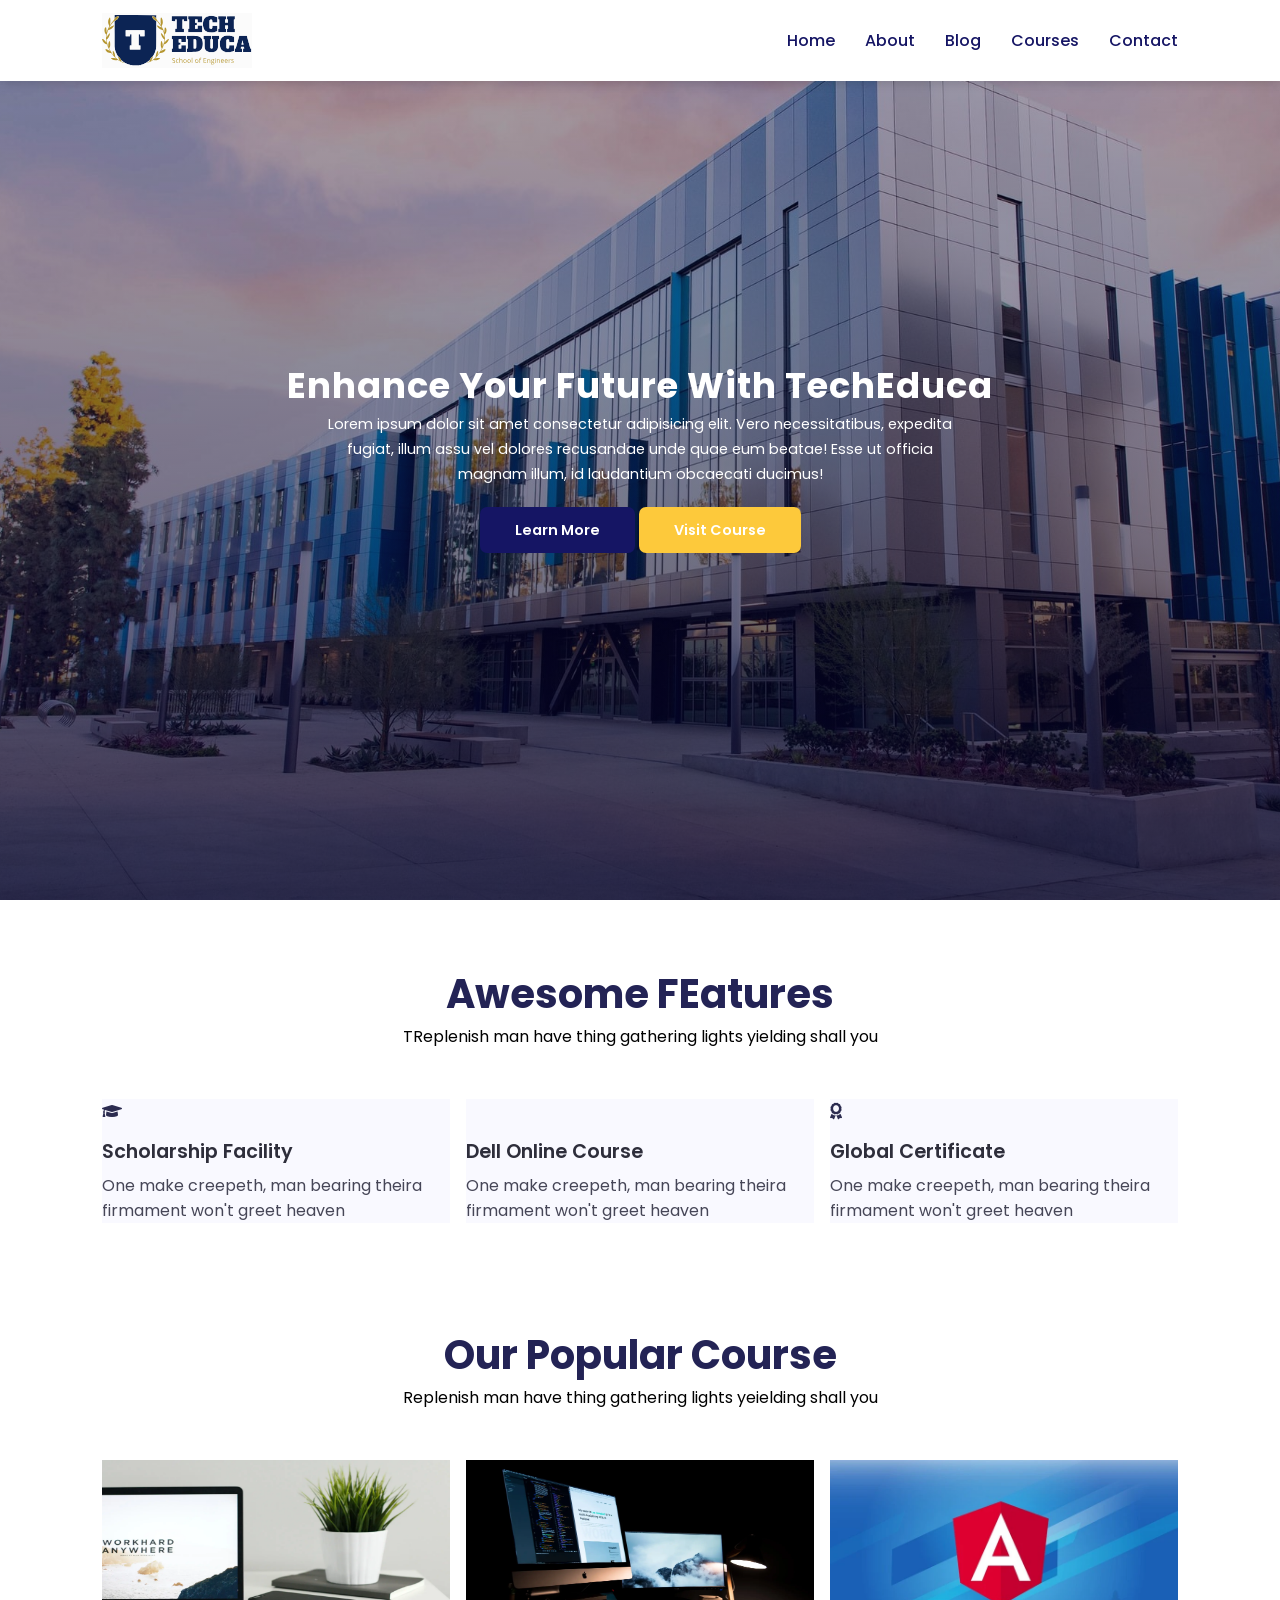
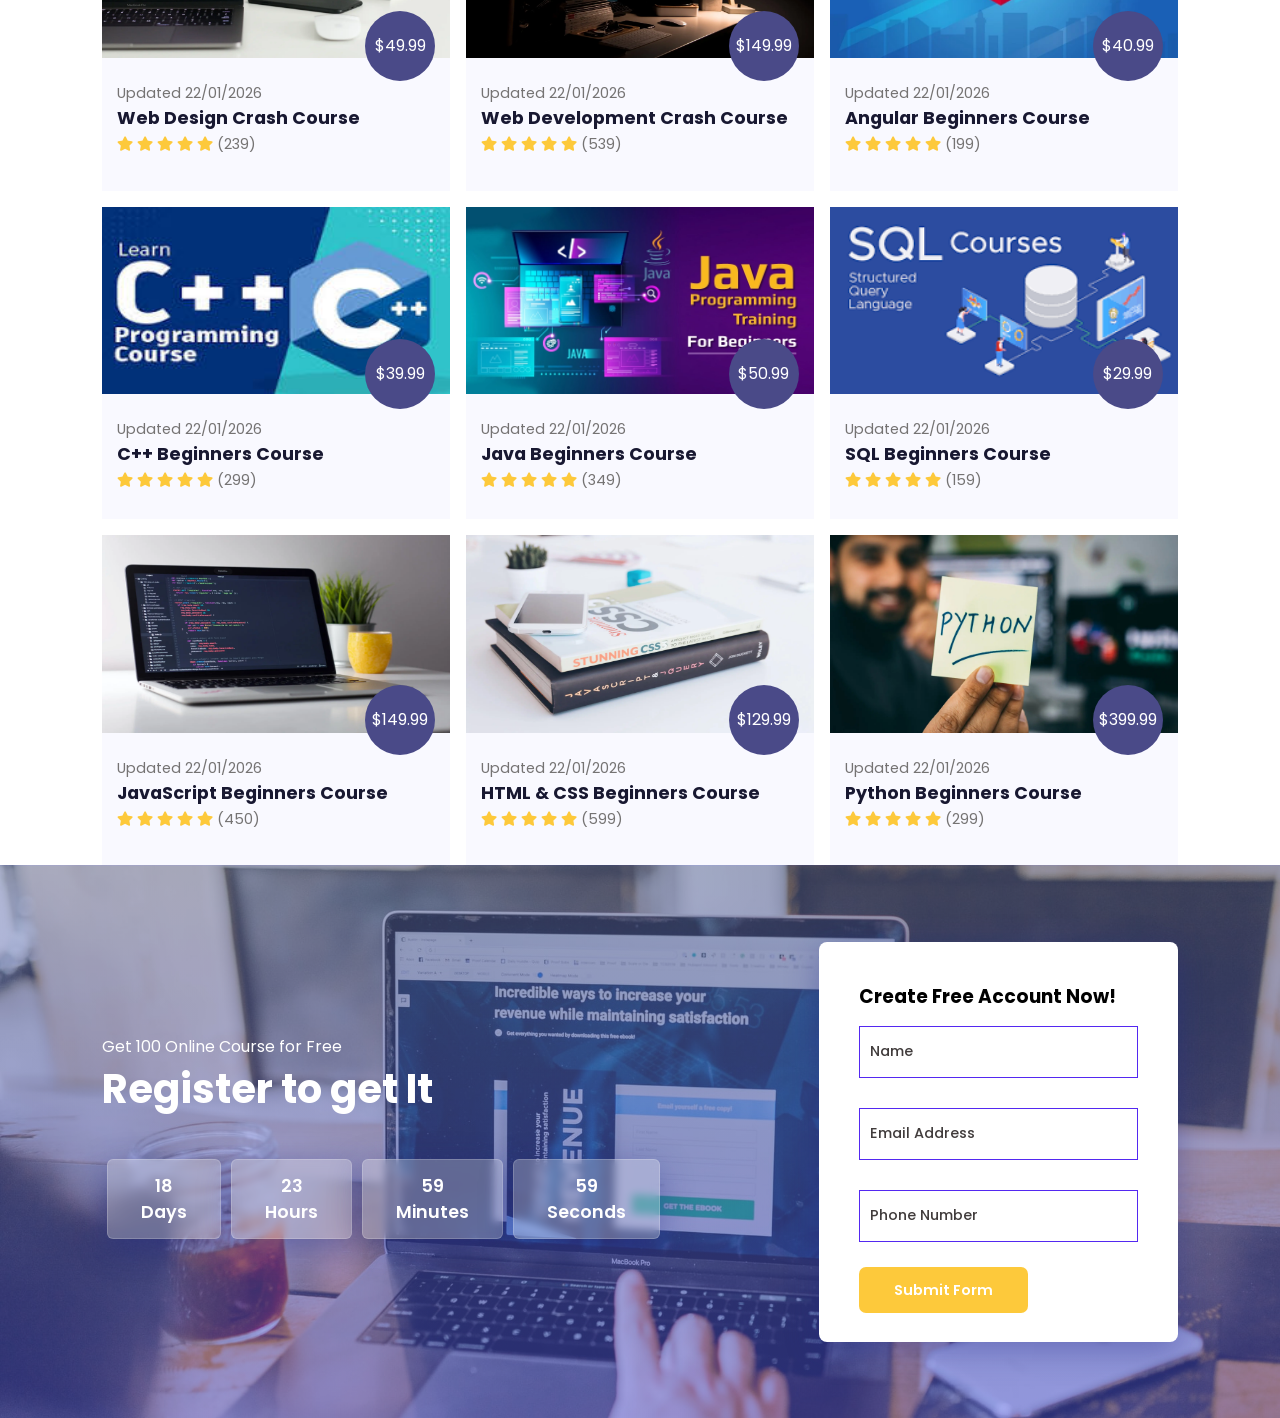
==== index.html @ c354c326 "first commit" ====
<!doctype html>
<html lang="en">
  <head>
    <meta charset="UTF-8" />
    <meta http-equiv="X-UA-Compatible" content="IE=edge" />
    <meta name="viewport" content="width=device-width, initial-scale=1.0" />
    <title>Tech Website</title>

    <link
      rel="stylesheet"
      href="https://pro.fontawesome.com/releases/v5.10.0/css/all.css"
    />

    <link rel="stylesheet" href="css/style.css" />

    <script
      src="https://code.jquery.com/jquery-3.6.0.min.js"
      integrity="sha256-/xUj+3OJU5yExlq6GSYGSHk7tPXikynS7ogEvDej/m4="
      crossorigin="anonymous"
    ></script>
  </head>

  <body>
    <!-- Navigation -->
    <nav>
      <img src="img/logo.svg" alt="Logo" />
      <div class="navigation">
        <ul>
          <li><a href="index.html">Home</a></li>
          <li><a href="about.html">About</a></li>
          <li><a href="blog.html">Blog</a></li>
          <li><a href="course.html">Courses</a></li>
          <li><a href="contact.html">Contact</a></li>
        </ul>
      </div>
    </nav>

    <!-- Home -->
    <section id="home">
      <h2>Enhance Your Future With TechEduca</h2>
      <p>
        Lorem ipsum dolor sit amet consectetur adipisicing elit. Vero
        necessitatibus, expedita fugiat, illum assu vel dolores recusandae unde
        quae eum beatae! Esse ut officia magnam illum, id laudantium obcaecati
        ducimus!
      </p>
      <div class="btn">
        <a class="blue" href="#">Learn More</a>
        <a class="yellow" href="#">Visit Course</a>
      </div>
    </section>

    <!-- features -->
    <section id="features">
      <h1>Awesome FEatures</h1>
      <p>TReplenish man have thing gathering lights yielding shall you</p>
      <div class="fea-base">
        <div class="fea-box">
          <i class="fas fa-graduation-cap"></i>
          <h3>Scholarship Facility</h3>
          <p>
            One make creepeth, man bearing theira firmament won't greet heaven
          </p>
        </div>
        <div class="fea-box">
          <i class="fas fa-file-certificate"></i>
          <h3>Dell Online Course</h3>
          <p>
            One make creepeth, man bearing theira firmament won't greet heaven
          </p>
        </div>
        <div class="fea-box">
          <i class="fas fa-award"></i>
          <h3>Global Certificate</h3>
          <p>
            One make creepeth, man bearing theira firmament won't greet heaven
          </p>
        </div>
      </div>
    </section>

    <!-- Courses -->
    <section id="course">
      <h1>Our Popular Course</h1>
      <p>Replenish man have thing gathering lights yeielding shall you</p>
      <div class="course-box">

        <div class="courses">
          <img src="img/c4.webp" alt="code" />
          <div class="details">
            <span>Updated 22/01/2026</span>
            <h6>Web Design Crash Course</h6>
            <div class="star">
              <i class="fas fa-star"></i>
              <i class="fas fa-star"></i>
              <i class="fas fa-star"></i>
              <i class="fas fa-star"></i>
              <i class="fas fa-star"></i>
              <span>(239)</span>
            </div>
          </div>
          <div class="cost">$49.99</div>
        </div>
        <div class="courses">
          <img src="img/c5.webp" alt="code" />
          <div class="details">
            <span>Updated 22/01/2026</span>
            <h6>Web Development Crash Course</h6>
            <div class="star">
              <i class="fas fa-star"></i>
              <i class="fas fa-star"></i>
              <i class="fas fa-star"></i>
              <i class="fas fa-star"></i>
              <i class="fas fa-star"></i>
              <span>(539)</span>
            </div>
          </div>
          <div class="cost">$149.99</div>
        </div>
        <div class="courses">
          <img src="img/c6.webp" alt="code" />
          <div class="details">
            <span>Updated 22/01/2026</span>
            <h6>Angular Beginners Course</h6>
            <div class="star">
              <i class="fas fa-star"></i>
              <i class="fas fa-star"></i>
              <i class="fas fa-star"></i>
              <i class="fas fa-star"></i>
              <i class="fas fa-star"></i>
              <span>(199)</span>
            </div>
          </div>
          <div class="cost">$40.99</div>
        </div>
        <div class="courses">
          <img src="img/C++ img.jpg" alt="code" />
          <div class="details">
            <span>Updated 22/01/2026</span>
            <h6>C++ Beginners Course</h6>
            <div class="star">
              <i class="fas fa-star"></i>
              <i class="fas fa-star"></i>
              <i class="fas fa-star"></i>
              <i class="fas fa-star"></i>
              <i class="fas fa-star"></i>
              <span>(299)</span>
            </div>
          </div>
          <div class="cost">$39.99</div>
        </div>
        <div class="courses">
          <img src="img/Java img.webp" alt="code" />
          <div class="details">
            <span>Updated 22/01/2026</span>
            <h6>Java Beginners Course</h6>
            <div class="star">
              <i class="fas fa-star"></i>
              <i class="fas fa-star"></i>
              <i class="fas fa-star"></i>
              <i class="fas fa-star"></i>
              <i class="fas fa-star"></i>
              <span>(349)</span>
            </div>
          </div>
          <div class="cost">$50.99</div>
        </div>
        <div class="courses">
          <img src="img/sql img.png" alt="code" />
          <div class="details">
            <span>Updated 22/01/2026</span>
            <h6>SQL Beginners Course</h6>
            <div class="star">
              <i class="fas fa-star"></i>
              <i class="fas fa-star"></i>
              <i class="fas fa-star"></i>
              <i class="fas fa-star"></i>
              <i class="fas fa-star"></i>
              <span>(159)</span>
            </div>
          </div>
          <div class="cost">$29.99</div>
        </div>
        <div class="courses">
          <img src="img/c1.webp" alt="code" />
          <div class="details">
            <span>Updated 22/01/2026</span>
            <h6>JavaScript Beginners Course</h6>
            <div class="star">
              <i class="fas fa-star"></i>
              <i class="fas fa-star"></i>
              <i class="fas fa-star"></i>
              <i class="fas fa-star"></i>
              <i class="fas fa-star"></i>
              <span>(450)</span>
            </div>
          </div>
          <div class="cost">$149.99</div>
        </div>
        <div class="courses">
          <img src="img/c2.webp" alt="code" />
          <div class="details">
            <span>Updated 22/01/2026</span>
            <h6>HTML & CSS Beginners Course</h6>
            <div class="star">
              <i class="fas fa-star"></i>
              <i class="fas fa-star"></i>
              <i class="fas fa-star"></i>
              <i class="fas fa-star"></i>
              <i class="fas fa-star"></i>
              <span>(599)</span>
            </div>
          </div>
          <div class="cost">$129.99</div>
        </div>
        <div class="courses">
          <img src="img/c3.webp" alt="code" />
          <div class="details">
            <span>Updated 22/01/2026</span>
            <h6>Python Beginners Course</h6>
            <div class="star">
              <i class="fas fa-star"></i>
              <i class="fas fa-star"></i>
              <i class="fas fa-star"></i>
              <i class="fas fa-star"></i>
              <i class="fas fa-star"></i>
              <span>(299)</span>
            </div>
          </div>
          <div class="cost">$399.99</div>
        </div>
      </div>
    </section>

    <!-- Registration -->
     <section id="registration">
      <div class="reminder">
        <p>Get 100 Online Course for Free</p>
        <h1>Register to get It</h1>
        <div class="time">
          <div class="date">
            18  <br> Days
          </div>
          <div class="date">
            23  <br> Hours
          </div>
          <div class="date">
            59  <br> Minutes
          </div>
          <div class="date">
            59  <br> Seconds
          </div>
        </div>
      </div>

      <div class="form">
        <h3>Create Free Account Now!</h3>
        <input type="text" placeholder="Name" name="" id="">
        <input type="email" placeholder="Email Address" name="" id="">
        <input type="number" placeholder="Phone Number" name="" id="">
        <div class="btn">
          <a class="yellow" href="#">Submit Form</a>
        </div>
      </div>
     </section>

    <!-- Profiles -->
     <section id="experts">
      
     </section>

    <!-- Footer -->

    <script>
      // Navaigation Bar
    </script>
  </body>
</html>
---- css/style.css ----
@import url("https://fonts.googleapis.com/css2?family=Poppins:wght@100;200;300;400;500;600;700;800;900&display=swap");
* {
  margin: 0;
  padding: 0;
  box-sizing: border-box;
  font-family: "Poppins", sans-serif;
}

body {
  font-family: "Poppins", sans-serif;
}

/* Global Tags */

h1 {
  font-size: 2.5rem;
  font-weight: 700;
  color: rgb(35, 35, 85);
}

span {
  font-size: 0.9rem;
  color: #757373;
}

h6 {
  font-size: 1.1rem;
  color: rgb(24, 24, 49);
}

/* Navigation */
nav {
  position: fixed;
  width: 100%;
  background-color: #fff;
  display: flex;
  flex-direction: row;
  justify-content: space-between;
  align-items: center;
  padding: 1vw 8vw;
  box-shadow: 2px 2px 10px rgba(0, 0, 0, 0.15);
}
nav img {
  width: 150px;
  cursor: pointer;
}
nav .navigation ul {
  display: flex;
  justify-content: flex-end;
  align-items: center;
}
nav .navigation ul li {
  list-style: none;
  margin-left: 30px;
}
nav .navigation ul li a {
  text-decoration: none;
  color: rgb(21, 21, 100);
  font-size: 16px;
  font-weight: 500;
}
nav .navigation ul li a:hover {
  color: #fdc93b;
}

/* Home */
#home {
  background-image:
    linear-gradient(rgba(9, 5, 54, 0.3), rgba(5, 4, 46, 0.7)),
    url("../img/back.jpg");
  width: 100%;
  height: 100vh;
  background-size: cover;
  background-position: center;
  display: flex;
  flex-direction: column;
  justify-content: center;
  align-items: center;
  text-align: center;
}
#home h2 {
  color: #fff;
  font-size: 2.2rem;
  letter-spacing: 1px;
}
#home p {
  width: 50%;
  color: #fff;
  font-size: 0.9rem;
  line-height: 25px;
}
#home .btn {
  margin-top: 30px;
}
#home a {
  text-decoration: none;
  font-size: 0.9rem;
  padding: 13px 35px;
  background-color: #fff;
  font-weight: 600;
  border-radius: 7px;
}
#home a.blue {
  color: #fff;
  background: rgb(21, 21, 100);
  transition: 0.3s;
}
#home a.blue:hover {
  color: rgb(21, 21, 100);
  background: #fff;
}

#home a.yellow {
  color: #fff;
  background: #fdc93b;
  transition: 0.3s;
}
#home a.yellow:hover {
  color: rgb(21, 21, 100);
  background: #fff;
}

/* features */
#features {
  text-align: center;
  padding: 5vw 8vw 0 8vw;
}
#features .fea-base {
  display: grid;
  grid-template-columns: repeat(auto-fit, minmax(320px, 1fr));
  grid-gap: 1rem;
  margin-top: 50px;
}
#features .fea-box {
  background-color: #f9f9ff;
  text-align: start;
}
#features .fea-box i {
  font-style: 2.3rem;
  color: rgb(44, 44, 80);
}
#features .fea-box h3 {
  font-size: 1.2rem;
  font-weight: 600;
  color: rgb(46, 46, 59);
  padding: 13px 0 7px 0;
}
#features .fea-box p {
  font-size: 1rem;
  font-weight: 400;
  color: rgb(70, 70, 87);
}

/* course */
#course {
  padding: 8vw 8vw 0 8vw;
  text-align: center;
}
#course .course-box {
  display: grid;
  grid-template-columns: repeat(auto-fit, minmax(320px, 1fr));
  grid-gap: 1rem;
  margin-top: 50px;
}
#course .courses {
  text-align: start;
  background: #f9f9ff;
  height: 100%;
  position: relative;
  /* border-radius: 10px; */
}
#course .courses img {
  width: 100%;
  height: 60%;
  background-position: cover;
}
#course .courses .details {
  padding: 15px 15px 0 15px;
}
#course .courses .details i {
  color: #fdc93b;
  font-size: 0.9rem;
}
#course .courses .cost {
  background-color: rgb(74, 74, 136);
  color: #fff;
  line-height: 70px;
  width: 70px;
  height: 70px;
  text-align: center;
  border-radius: 50%;
  position: absolute;
  right: 15px;
  bottom: 110px;
  /* top: 180px; */
}
/* registration */
#registration {
  padding: 6vw 8vw;
  background-image:
    linear-gradient(rgba(99, 112, 168, 0.5), rgba(81, 91, 233, 0.5)),
    url(../img/signup.jpg);
  width: 100%;
  height: 100%;
  background-size: cover;
  background-position: center;
  display: flex;
  justify-content: space-between;
  align-items: center;
}
#registration .reminder {
  color: #fff;
}
#registration .reminder h1 {
  color: #fff;
}
#registration .reminder .time {
  display: flex;
  margin-top: 40px;
}
#registration .reminder .time .date {
  text-align: center;
  padding: 13px 33px;
  background: rgba(255, 255, 255, 0.25);
  backdrop-filter: blur(4px);
  box-shadow: 0 8px 32px 0 rgba(31, 38, 135, 0.37);
  border-radius: 6px;
  margin: 0 5px 10px 5px;
  border: 1px solid rgba(255, 255, 255, 0.18);
  font-size: 1.1rem;
  font-weight: 600;
}

#registration .form{
  background: #fff;
  border-radius: 8px;
  display: flex;
  flex-direction: column;
  padding: 40px;
   box-shadow: 0 8px 32px 0 rgba(31, 38, 135, 0.37);
}
#registration .form input{
  margin: 15px 0;
  padding: 15px 10px;
  border: 1px solid rgb(84, 40, 241);
  outline: none;
}
#registration .form input::placeholder{
  color: #413c3c;
  font-weight: 500;
  font-size: 0.9rem;
}
#registration .form .btn{ margin-top: 20px;}
#registration a.yellow {
  text-decoration: none;
  font-size: 0.9rem;
  padding: 13px 35px;
  background-color: #fff;
  font-weight: 600;
  border-radius: 7px;
  color: #fff;
  background: #fdc93b;
  transition: 0.3s;
}
#registration a.yellow:hover {
  color: rgb(21, 21, 100);
  background: #fff;
}


/* experts */

/* footer */

/* About */

/* Blog */

/* Course_inner */

/* contact */

/* responsive */

@media (max-width: 769px) {
}

@media (max-width: 475px) {
}
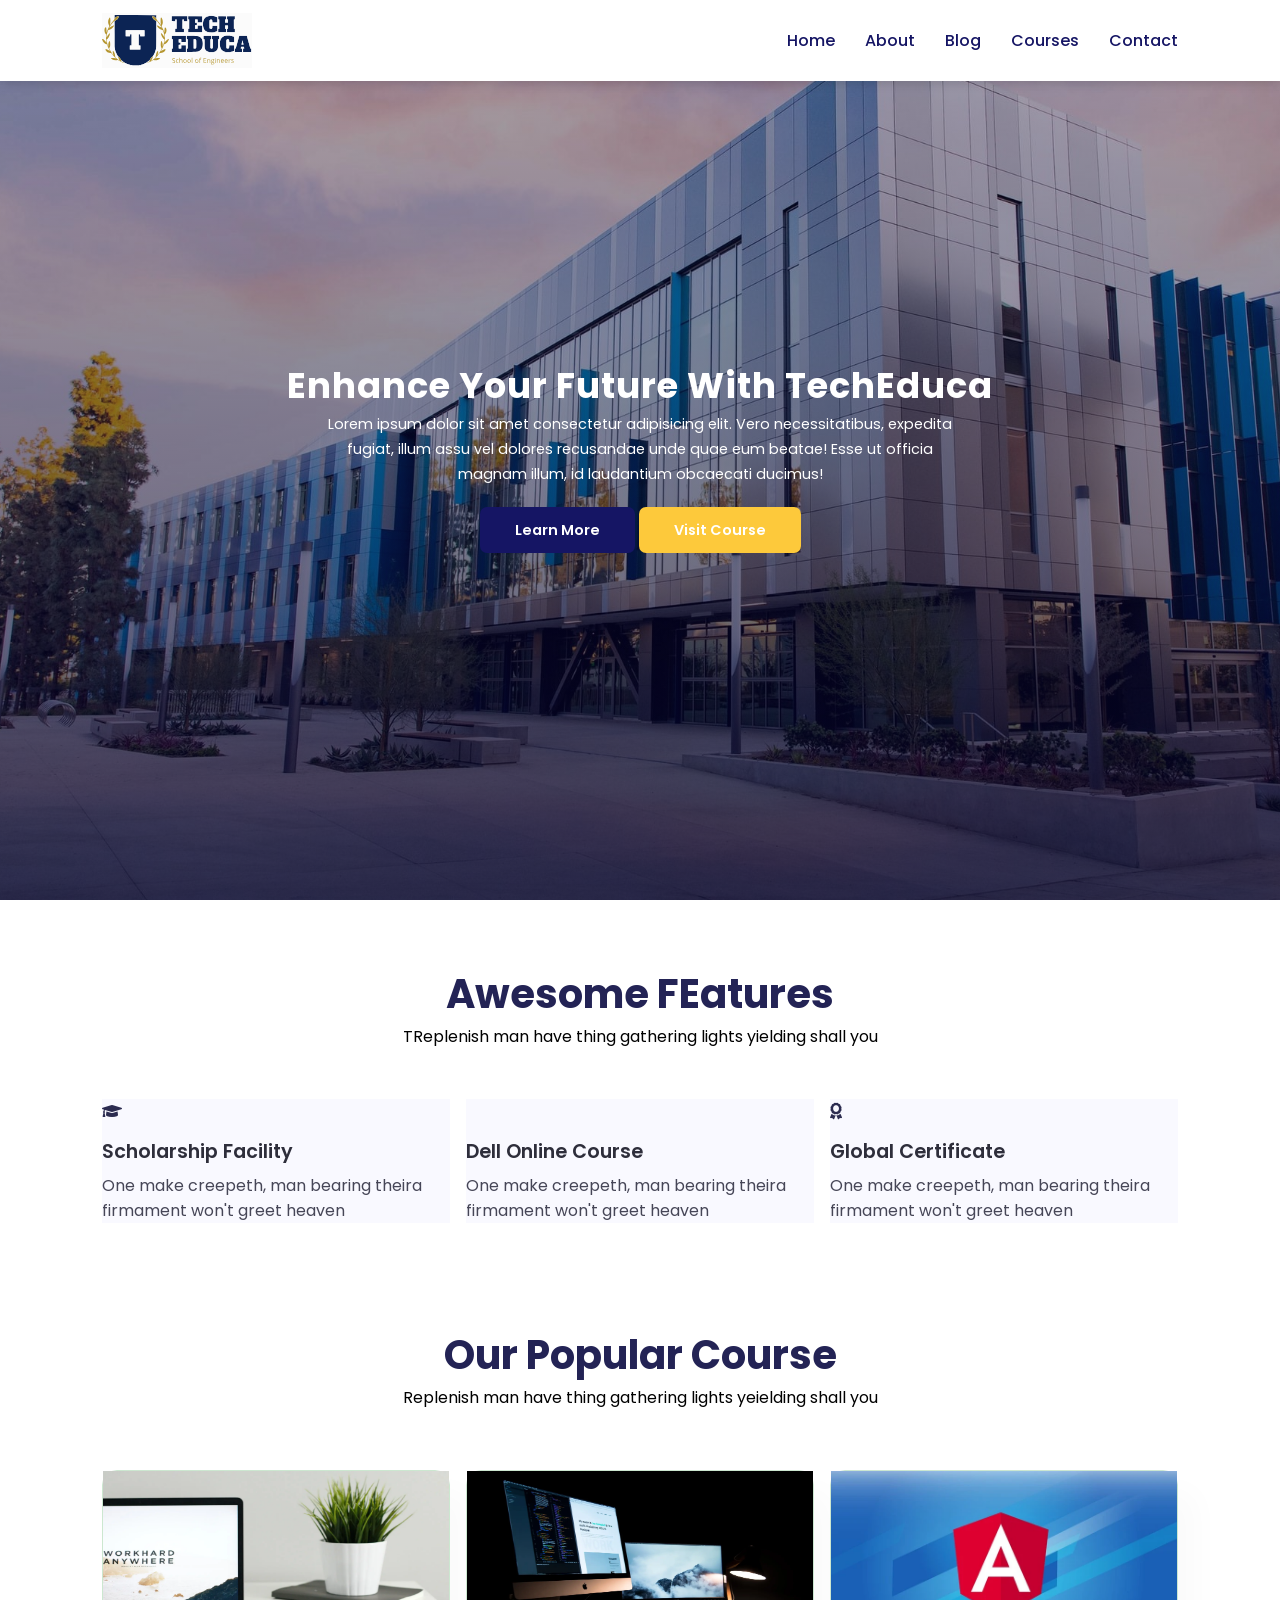
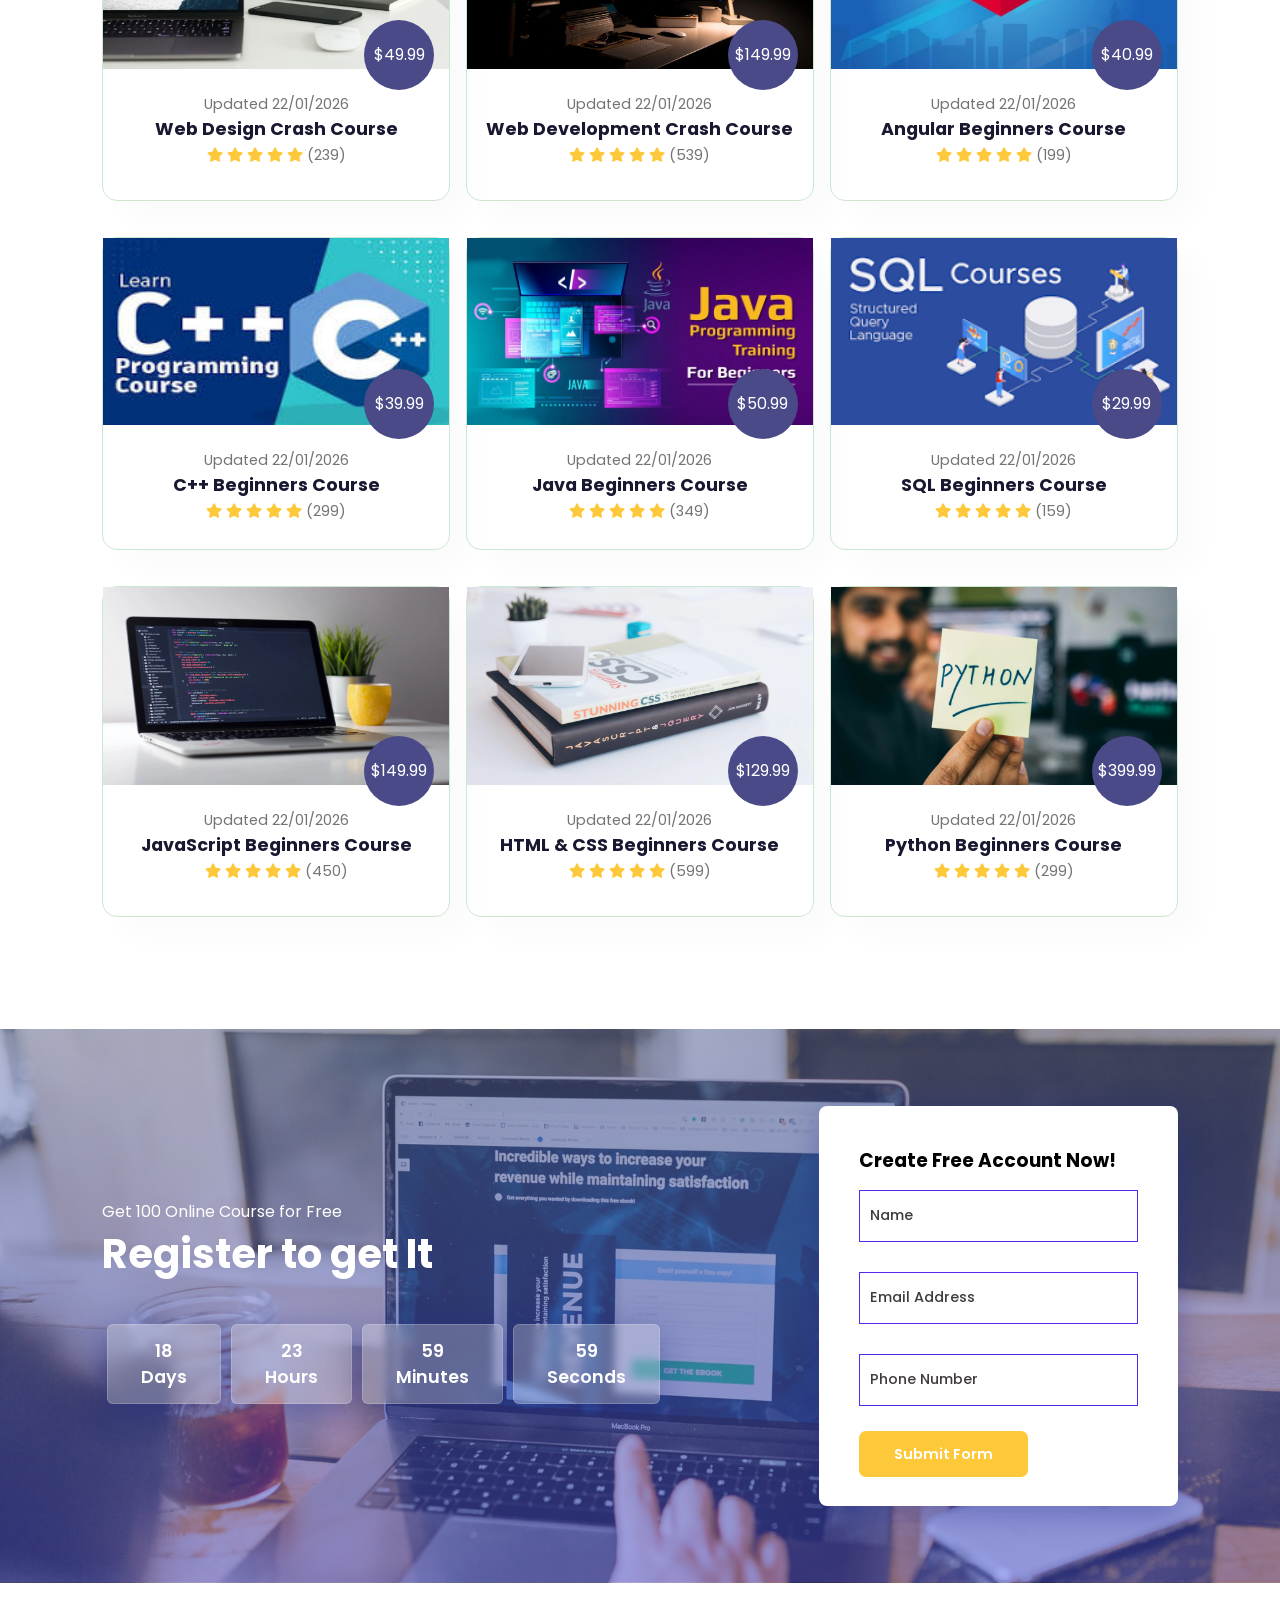
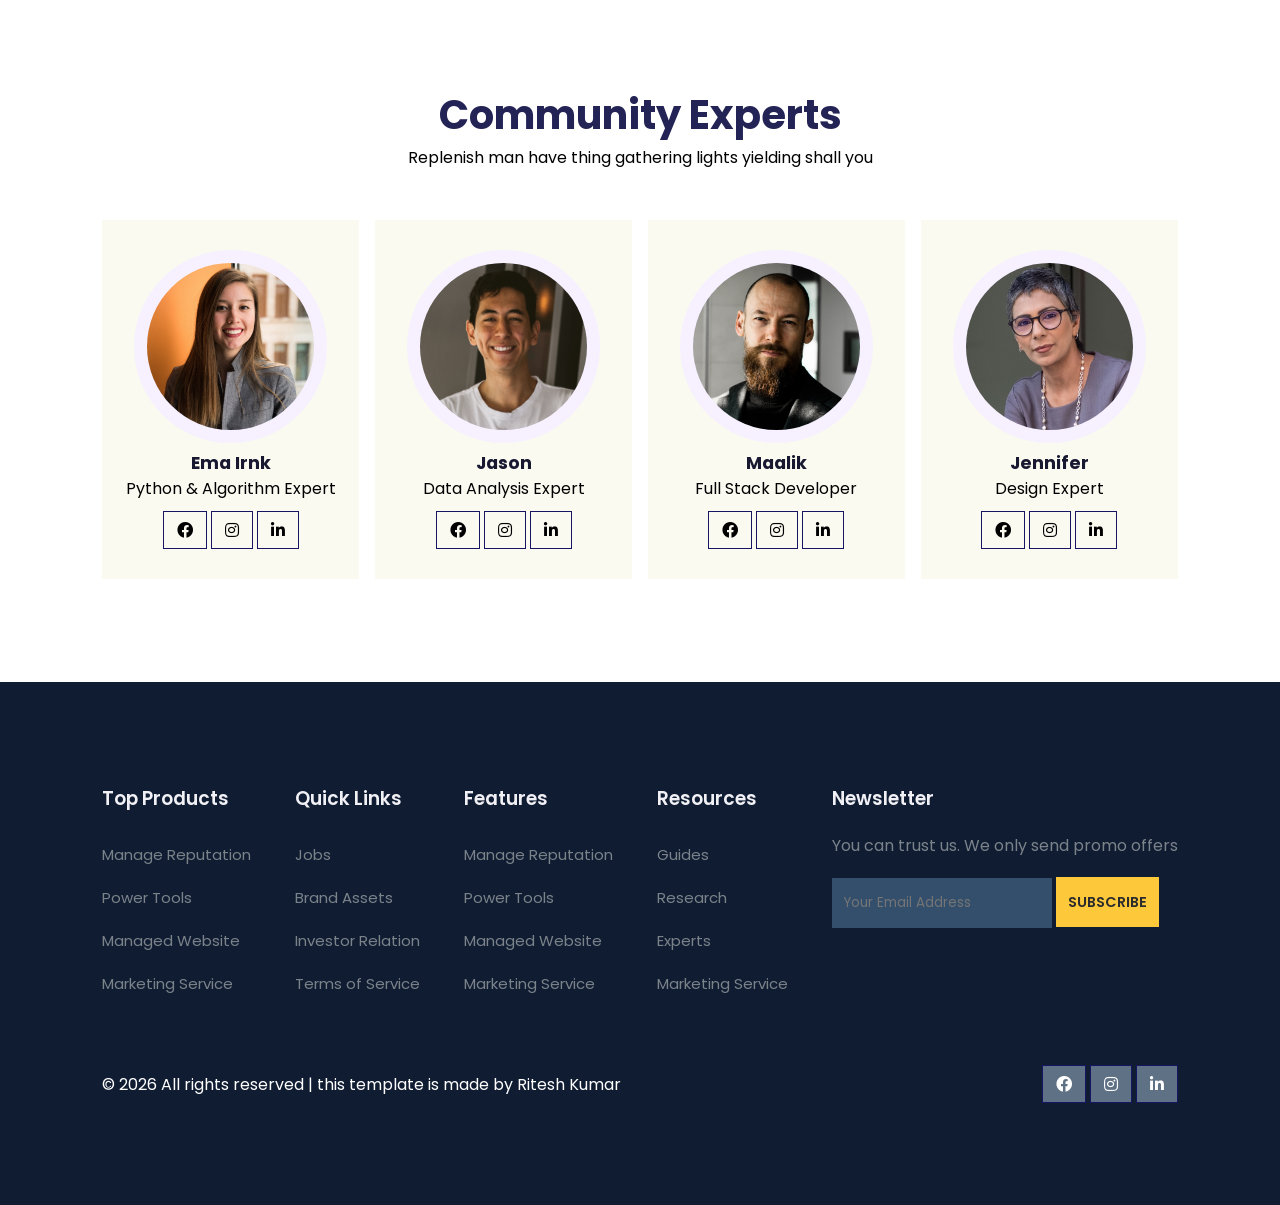
==== commit 7cb6a315: "add  registration" ====
--- a/index.html
+++ b/index.html
@@ -84,7 +84,6 @@
       <h1>Our Popular Course</h1>
       <p>Replenish man have thing gathering lights yeielding shall you</p>
       <div class="course-box">
-
         <div class="courses">
           <img src="img/c4.webp" alt="code" />
           <div class="details">
@@ -233,43 +232,137 @@
     </section>
 
     <!-- Registration -->
-     <section id="registration">
+    <section id="registration">
       <div class="reminder">
         <p>Get 100 Online Course for Free</p>
         <h1>Register to get It</h1>
         <div class="time">
           <div class="date">
-            18  <br> Days
+            18 <br />
+            Days
           </div>
           <div class="date">
-            23  <br> Hours
+            23 <br />
+            Hours
           </div>
           <div class="date">
-            59  <br> Minutes
+            59 <br />
+            Minutes
           </div>
           <div class="date">
-            59  <br> Seconds
+            59 <br />
+            Seconds
           </div>
         </div>
       </div>
 
       <div class="form">
         <h3>Create Free Account Now!</h3>
-        <input type="text" placeholder="Name" name="" id="">
-        <input type="email" placeholder="Email Address" name="" id="">
-        <input type="number" placeholder="Phone Number" name="" id="">
+        <input type="text" placeholder="Name" name="" id="" />
+        <input type="email" placeholder="Email Address" name="" id="" />
+        <input type="number" placeholder="Phone Number" name="" id="" />
         <div class="btn">
           <a class="yellow" href="#">Submit Form</a>
         </div>
       </div>
-     </section>
+    </section>
 
     <!-- Profiles -->
-     <section id="experts">
-      
-     </section>
+    <section id="experts">
+      <h1>Community Experts</h1>
+      <p>Replenish man have thing gathering lights yielding shall you</p>
+      <div class="expert-box">
+        <div class="profile">
+          <img src="img/pro1.webp" alt="Ema Irnik" />
+          <h6>Ema Irnk</h6>
+          <p>Python & Algorithm Expert</p>
+          <div class="pro-links">
+            <i class="fab fa-facebook"></i>
+            <i class="fab fa-instagram"></i>
+            <i class="fab fa-linkedin-in"></i>
+          </div>
+        </div>
+        <div class="profile">
+          <img src="img/pro2.webp" alt="Ema Irnik" />
+          <h6>Jason</h6>
+          <p>Data Analysis Expert</p>
+          <div class="pro-links">
+            <i class="fab fa-facebook"></i>
+            <i class="fab fa-instagram"></i>
+            <i class="fab fa-linkedin-in"></i>
+          </div>
+        </div>
+        <div class="profile">
+          <img src="img/pro3.webp" alt="Ema Irnik">
+          <h6>Maalik</h6>
+          <p>Full Stack Developer</p>
+          <div class="pro-links">
+            <i class="fab fa-facebook"></i>
+            <i class="fab fa-instagram"></i>
+            <i class="fab fa-linkedin-in"></i>
+          </div>
+        </div>
+       <div class="profile"> 
+          <img src="img/pro4.webp" alt="Ema Irnik">
+          <h6>Jennifer</h6>
+          <p>Design Expert</p>
+          <div class="pro-links">
+            <i class="fab fa-facebook"></i>
+            <i class="fab fa-instagram"></i>
+            <i class="fab fa-linkedin-in"></i>
+          </div>
+        </div> 
+      </div>
+    </section>
 
     <!-- Footer -->
+     <footer>
+      <div class="footer-col">
+        <h3>Top Products</h3>
+        <li>Manage Reputation</li>
+        <li>Power Tools</li>
+        <li>Managed Website</li>
+        <li>Marketing Service</li>
+      </div>
+      <div class="footer-col">
+        <h3>Quick Links</h3>
+        <li>Jobs</li>
+        <li>Brand Assets</li>
+        <li>Investor Relation</li>
+        <li>Terms of Service</li>
+      </div>
+      <div class="footer-col">
+        <h3>Features</h3>
+        <li>Manage Reputation</li>
+        <li>Power Tools</li>
+        <li>Managed Website</li>
+        <li>Marketing Service</li>
+      </div>
+      <div class="footer-col">
+        <h3>Resources</h3>
+        <li>Guides</li>
+        <li>Research</li>
+        <li>Experts</li>
+        <li>Marketing Service</li>
+      </div>
+      <div class="footer-col">
+        <h3>Newsletter</h3>
+        <p>You can trust us. We only send promo offers </p>
+        <div class="subscribe">
+          <input type="text" placeholder="Your Email Address">
+          <a href="#" class="yellow">SUBSCRIBE</a>
+        </div>
+      </div>
+
+      <div class="copyright">
+        <p>&copy; 2026 All rights reserved | this template is made by Ritesh Kumar</p>
+        <div class="pro-links">
+          <i class="fab fa-facebook"></i>
+          <i class="fab fa-instagram"></i>
+          <i class="fab fa-linkedin-in"></i>
+        </div>
+      </div>
+     </footer>
 
     <script>
       // Navaigation Bar
--- a/css/style.css
+++ b/css/style.css
@@ -39,6 +39,7 @@
   align-items: center;
   padding: 1vw 8vw;
   box-shadow: 2px 2px 10px rgba(0, 0, 0, 0.15);
+  z-index: 1000;
 }
 nav img {
   width: 150px;
@@ -153,7 +154,7 @@
 
 /* course */
 #course {
-  padding: 8vw 8vw 0 8vw;
+  padding: 8vw;
   text-align: center;
 }
 #course .course-box {
@@ -162,12 +163,28 @@
   grid-gap: 1rem;
   margin-top: 50px;
 }
-#course .courses {
+/* #course .courses {
   text-align: start;
   background: #f9f9ff;
   height: 100%;
   position: relative;
-  /* border-radius: 10px; */
+  // border-radius: 10px; 
+} */
+#course .courses {
+  width: auto;
+  min-width: 250px;
+  /* padding: 10px 12px; */
+  border: 1px solid #cce7d0;
+  border-radius: 15px;
+  cursor: pointer;
+  box-shadow: 20px 20px 30px rgba(0, 0, 0, 0.02);
+  margin: 10px 0;
+  transition: 0.2s ease;
+  position: relative;
+}
+#course .courses:hover {
+  transform: translateY(-8px);
+  box-shadow: 0 15px 30px rgba(0, 0, 0, 0.15);
 }
 #course .courses img {
   width: 100%;
@@ -269,8 +286,106 @@
 
 
 /* experts */
+#experts{
+  padding: 8vw;
+  text-align: center;
+}
+#experts .expert-box{
+  display: grid;
+  grid-template-columns: repeat(auto-fit, minmax(250px, 1fr));
+  grid-gap: 1rem;
+  margin-top: 50px;
+}
+#experts .expert-box .profile{
+  background: #fafaf1;
+  padding: 30px 10px;
+}
+.pro-links{
+  margin-top: 10px;
+}
+.pro-links i{ padding: 10px 13px; border: 1px solid rgb(21, 21, 100); cursor: pointer; transition: 0.3s ease;}
+.pro-links i:hover{background:rgb(21, 21, 100);  color: #fff; border: 1px solid rgb(21, 21, 100); cursor: pointer; }
+
 
 /* footer */
+footer{
+  padding: 8vw;
+  background: #101c32;
+  display: flex;
+  justify-content: space-between;
+  align-items: flex-start;
+  flex-wrap: wrap;
+}
+footer .footer-col{
+  padding-bottom: 40px;
+}
+footer h3{
+  color: rgb(241, 240, 245);
+  font-weight: 600;
+  padding-bottom: 20px;
+}
+footer li{
+  list-style: none;
+  color: #7b838a;
+  padding: 10px 0;
+  font-size: 15px;
+  cursor: pointer;
+  transition: 0.3s ease;
+}
+footer li:hover{
+  color: rgb(241, 240, 245);
+}
+footer p{
+  color: #7b838a;
+}
+footer .subscribe{
+  margin-top: 20px;
+}
+footer input{
+  width: 220px;
+  padding: 15px 12px;
+  background: #334f6c;
+  border: none;
+  outline: none;
+  color: #fff;
+}
+footer .subscribe a{
+  text-decoration: none;
+  font-size: 0.9rem;
+  padding: 15px 12px;
+  background-color: #fff;
+  font-weight: 600;
+}
+footer .subscribe a.yellow {
+  color: #2c2c2c;
+  background: #fdc93b;
+  transition: 0.3s;
+}
+footer .subscribe a.yellow:hover {
+  color: rgb(21, 21, 100);
+  background: #fff;
+}
+footer .copyright{
+  margin-top: 20px;
+  display: flex;
+  justify-content: space-between;
+  align-items: center;
+  width: 100%;
+  flex-wrap: wrap;
+}
+footer .copyright p{ color: #fff;}
+footer .copyright .pro-links{
+  margin-top: 0px;
+}
+footer .copyright .pro-links i{
+  background: #5f7185;
+  color: #fff;
+}
+footer .copyright .pro-links i:hover{
+  background: #fdc93b;
+  color: #2c2c2c;
+}
+
 
 /* About */
 
@@ -283,6 +398,7 @@
 /* responsive */
 
 @media (max-width: 769px) {
+  
 }
 
 @media (max-width: 475px) {
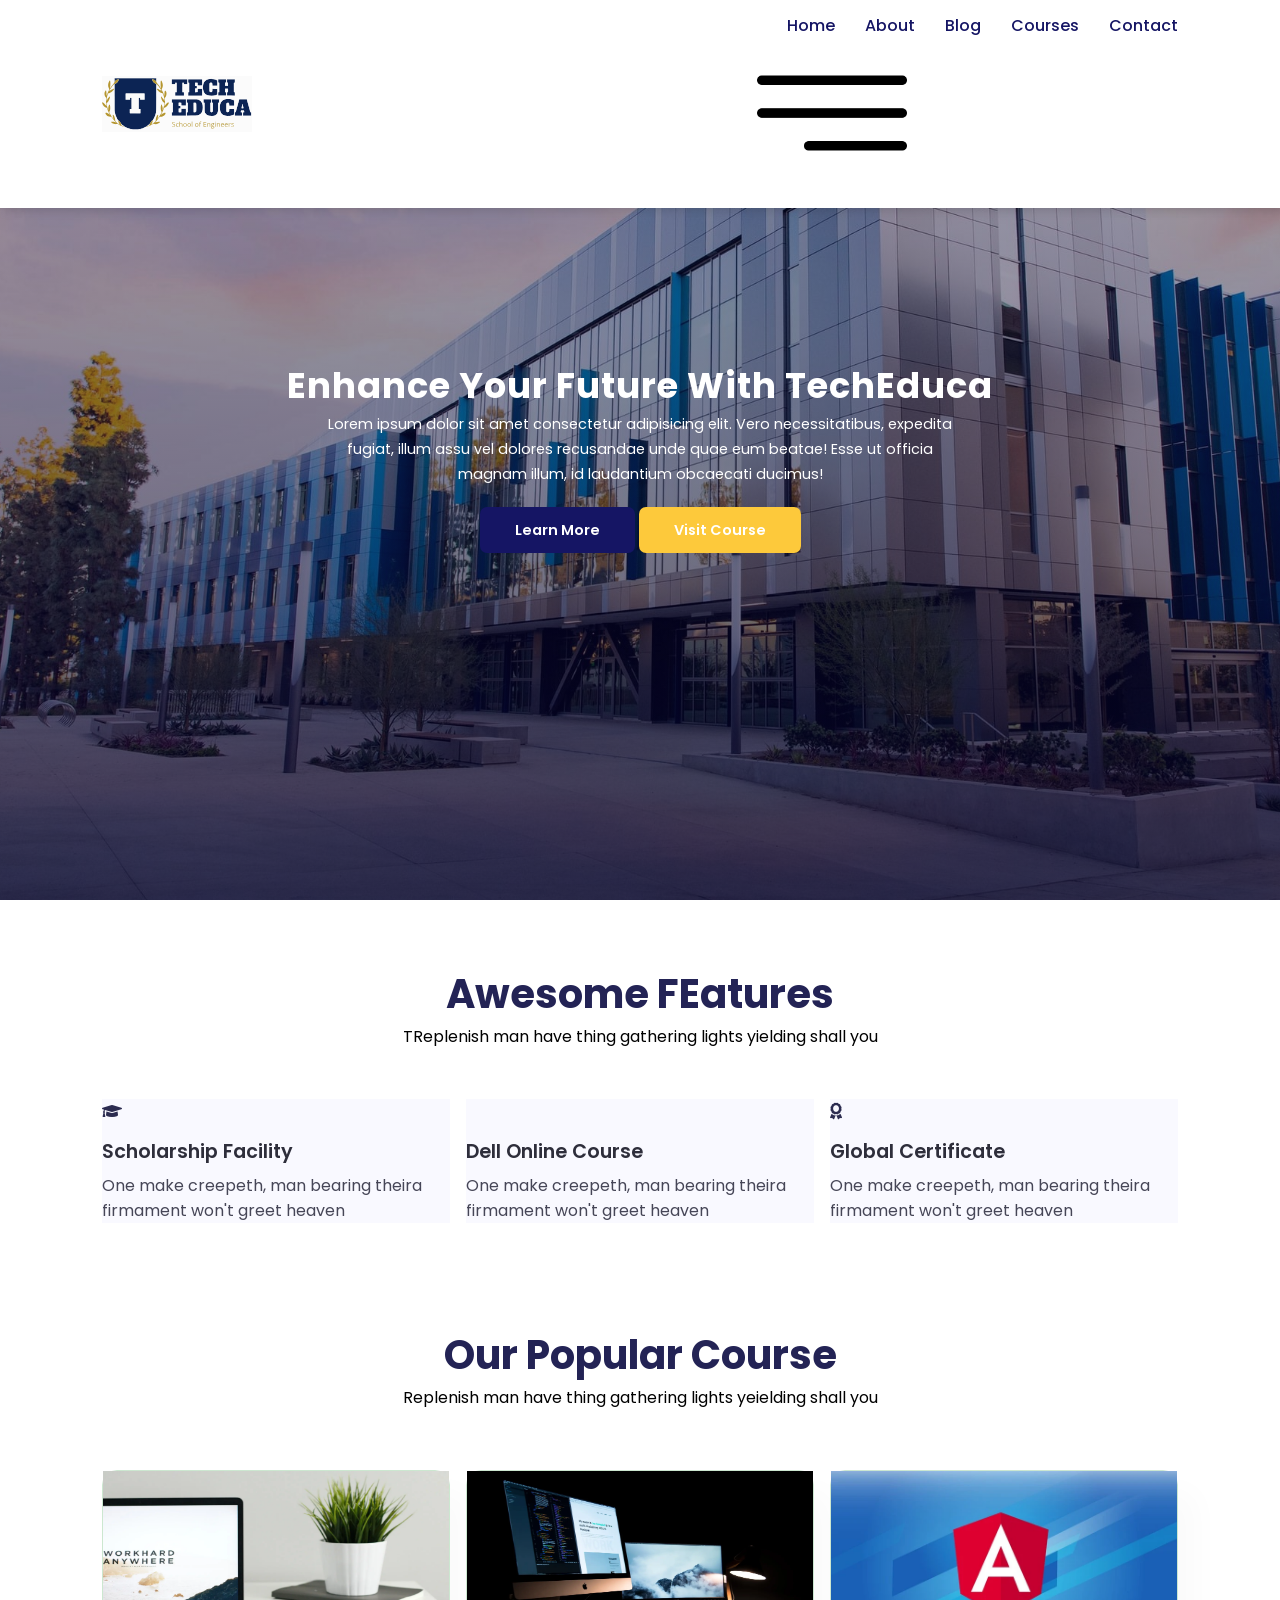
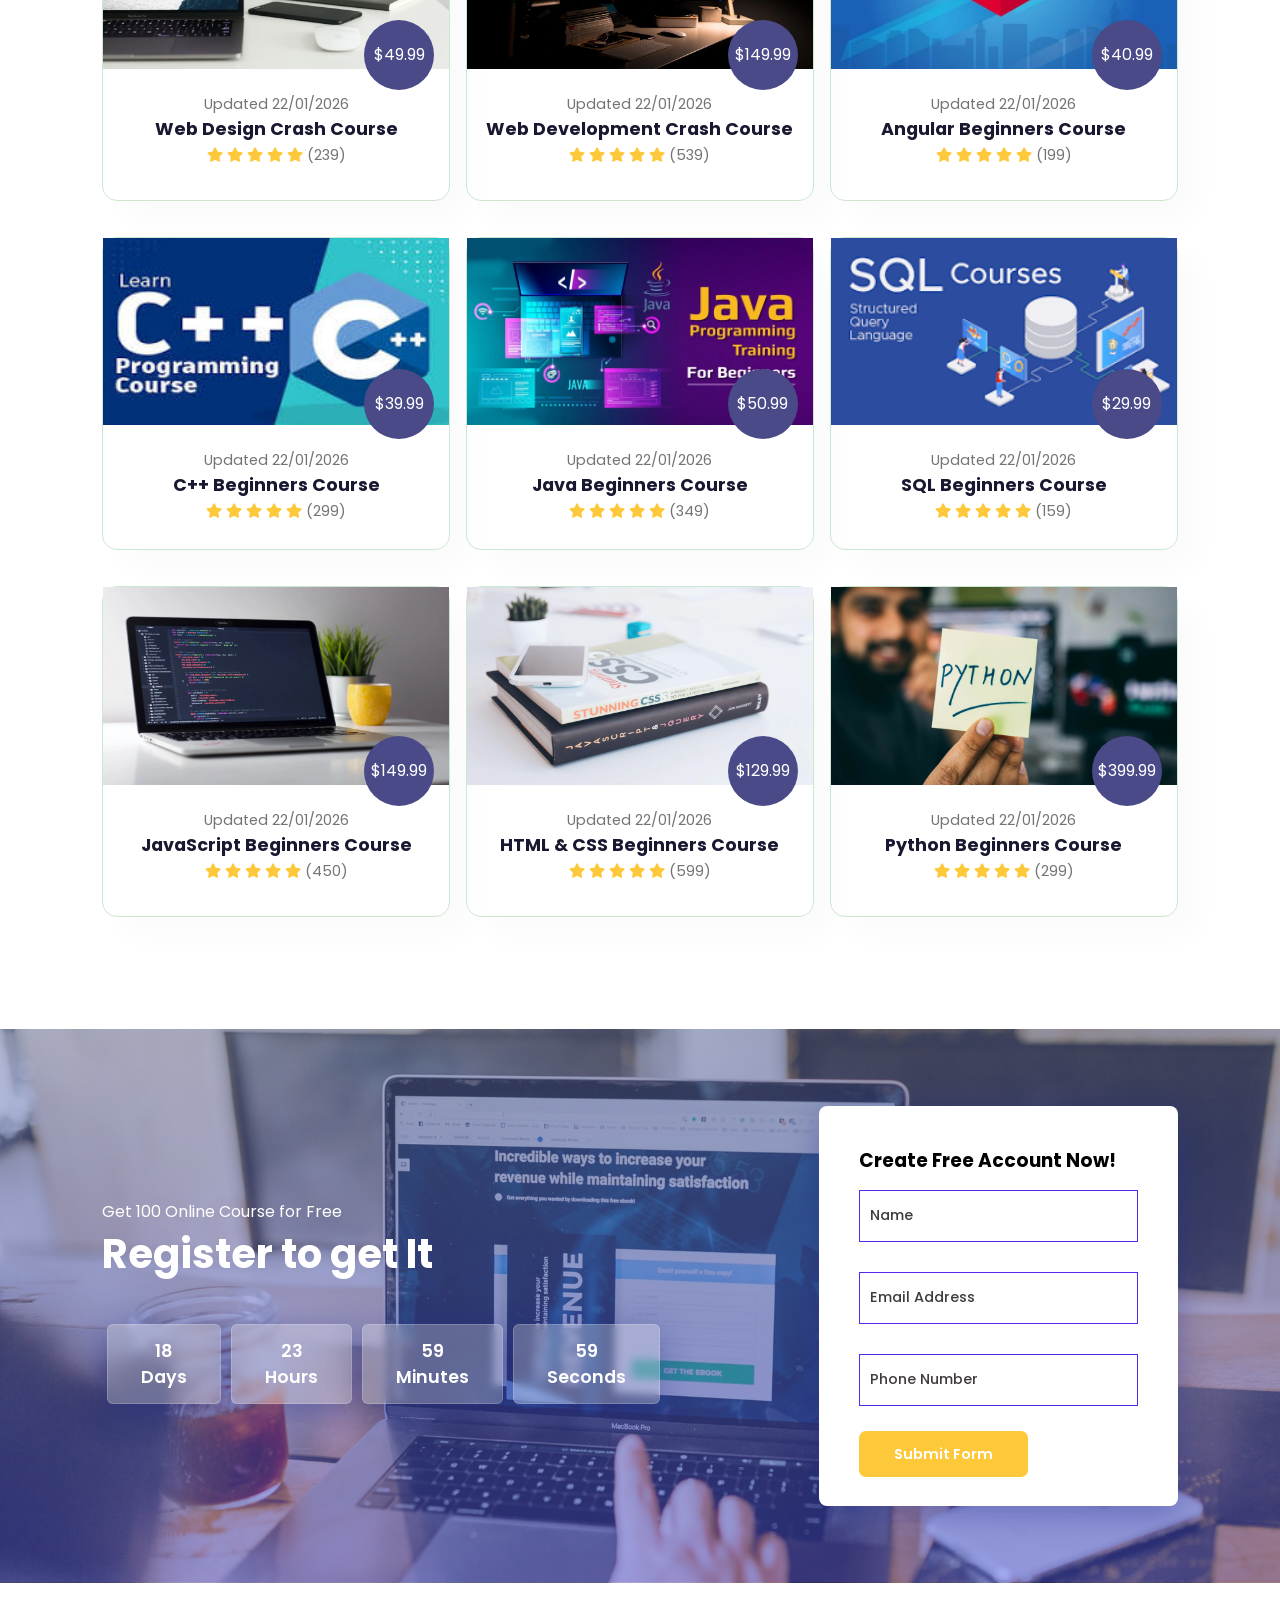
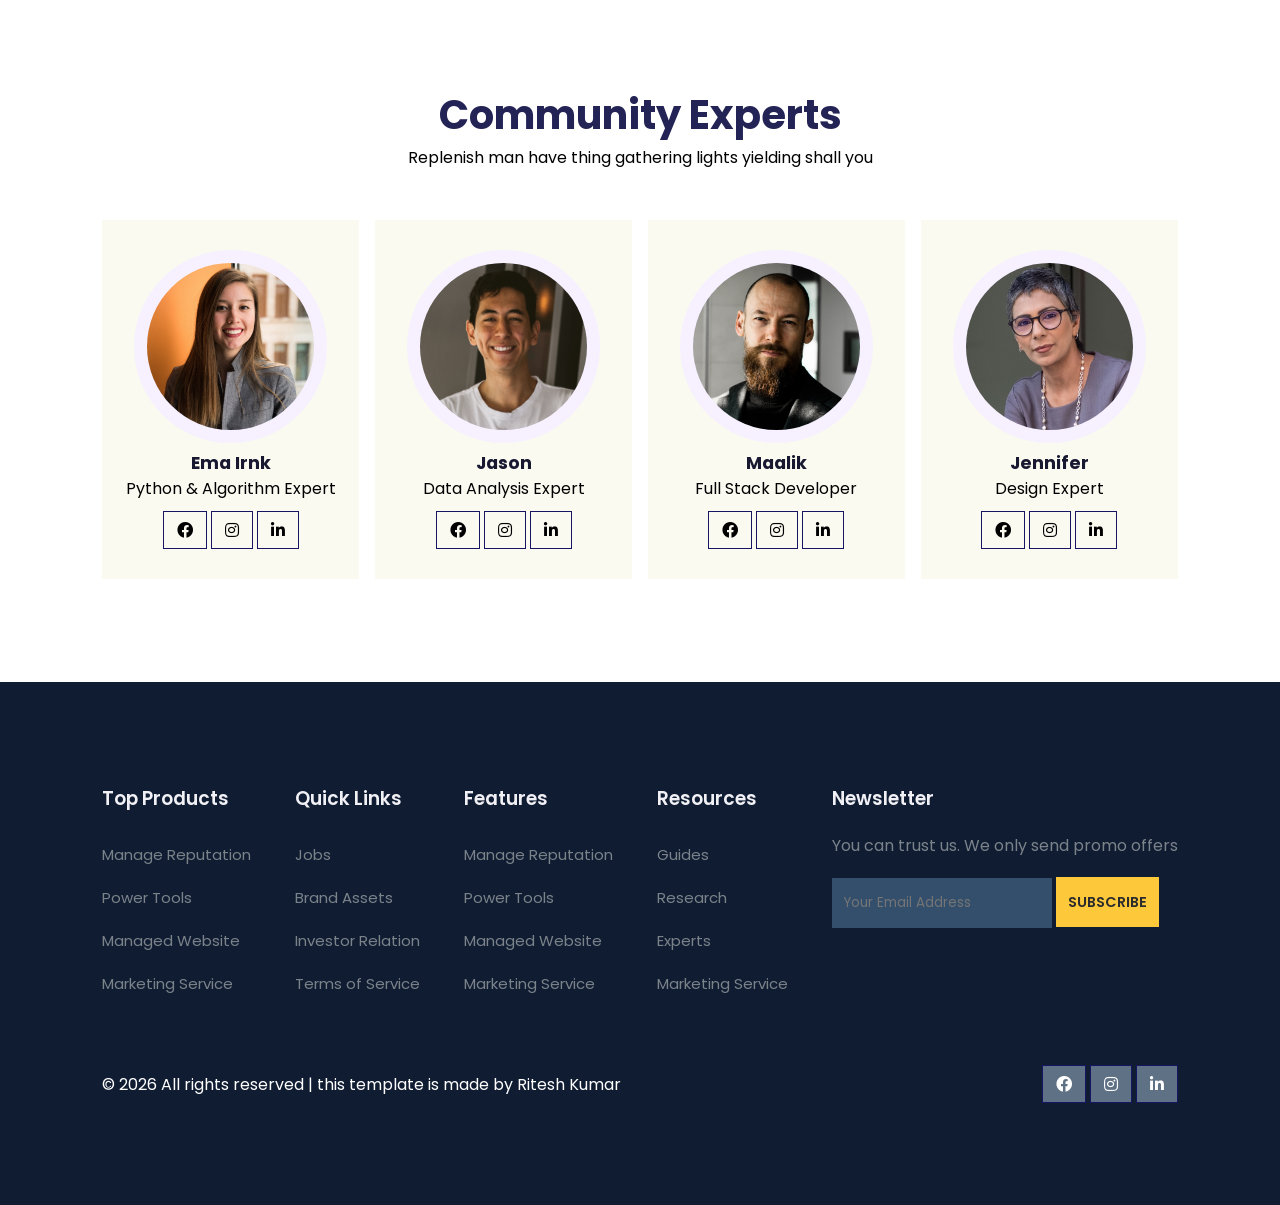
==== commit 2cddbd89: "some change" ====
--- a/index.html
+++ b/index.html
@@ -32,6 +32,7 @@
           <li><a href="course.html">Courses</a></li>
           <li><a href="contact.html">Contact</a></li>
         </ul>
+        <img src="img/menu.png" alt="hamburger">
       </div>
     </nav>
 
--- a/css/style.css
+++ b/css/style.css
@@ -398,7 +398,12 @@
 /* responsive */
 
 @media (max-width: 769px) {
-  
+  nav{
+    padding: 15px 20px;
+  }
+  nav img{
+    width: 130px;
+  }
 }
 
 @media (max-width: 475px) {
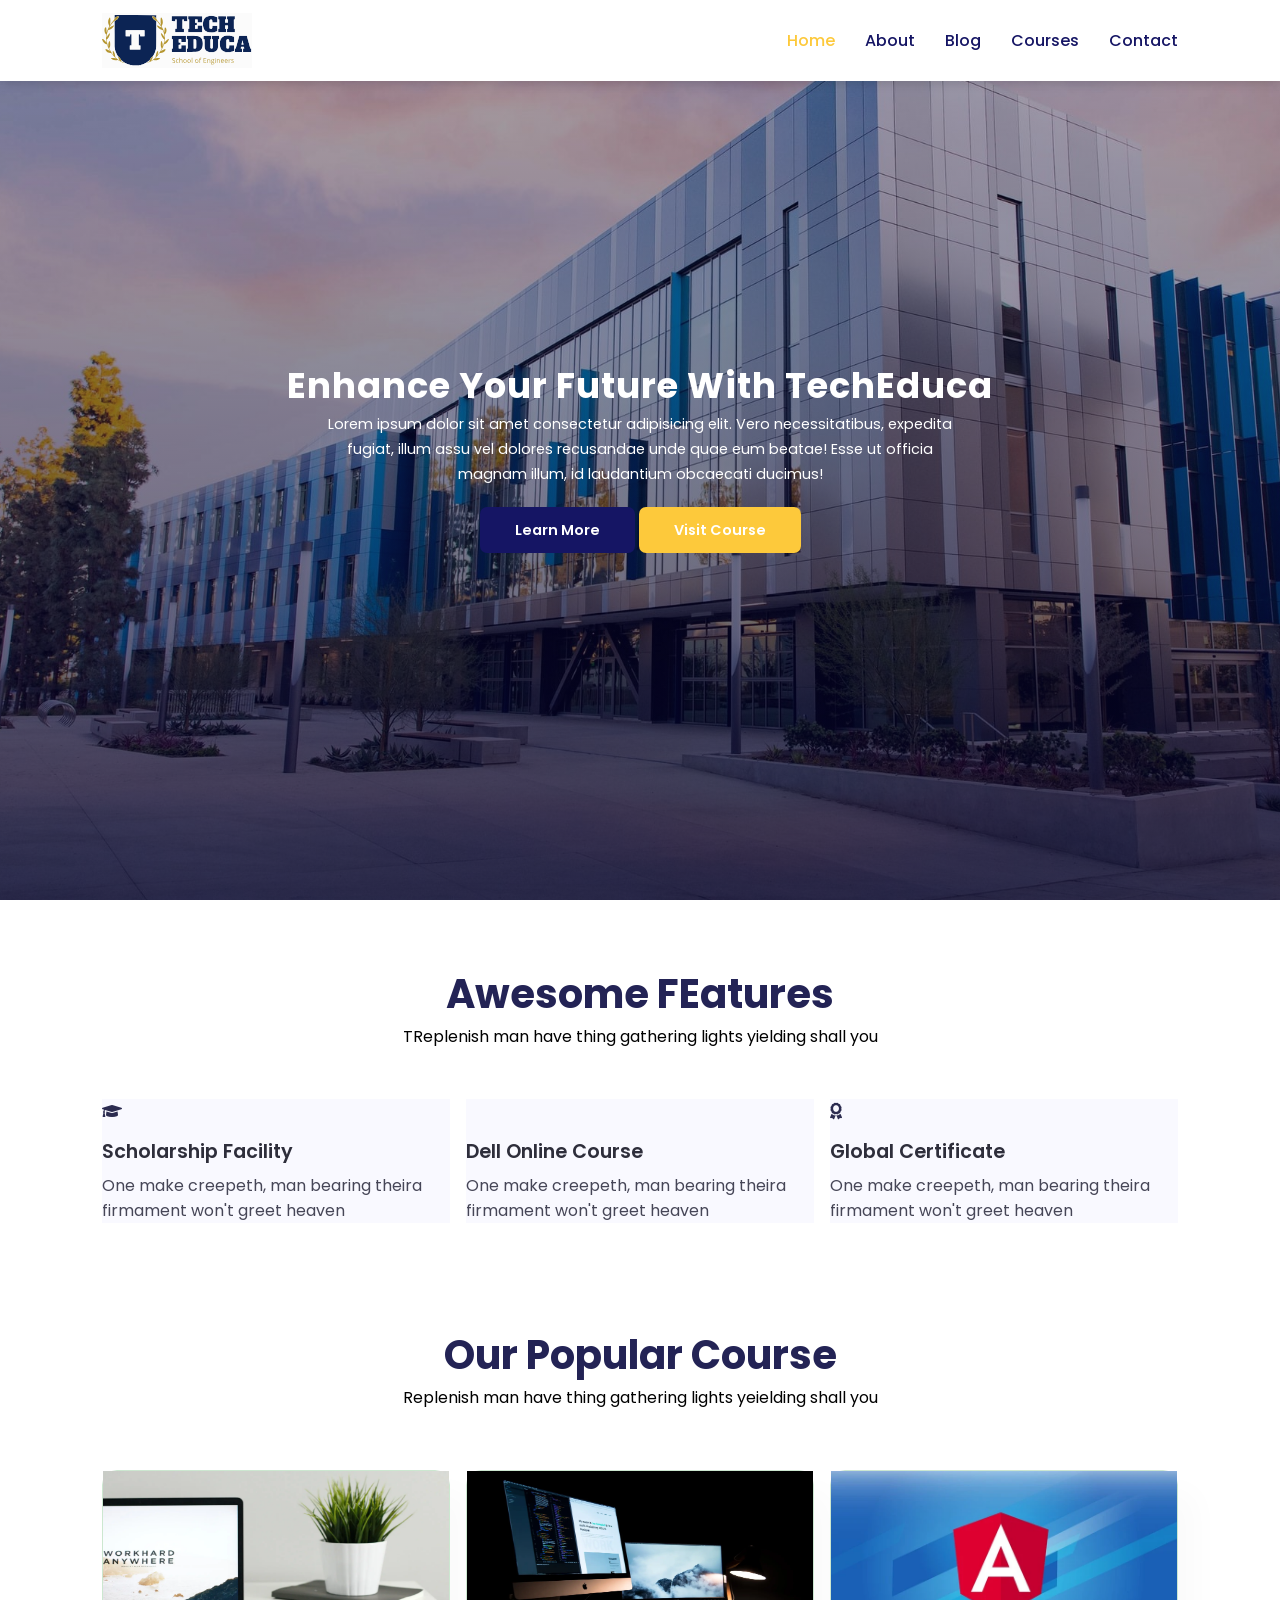
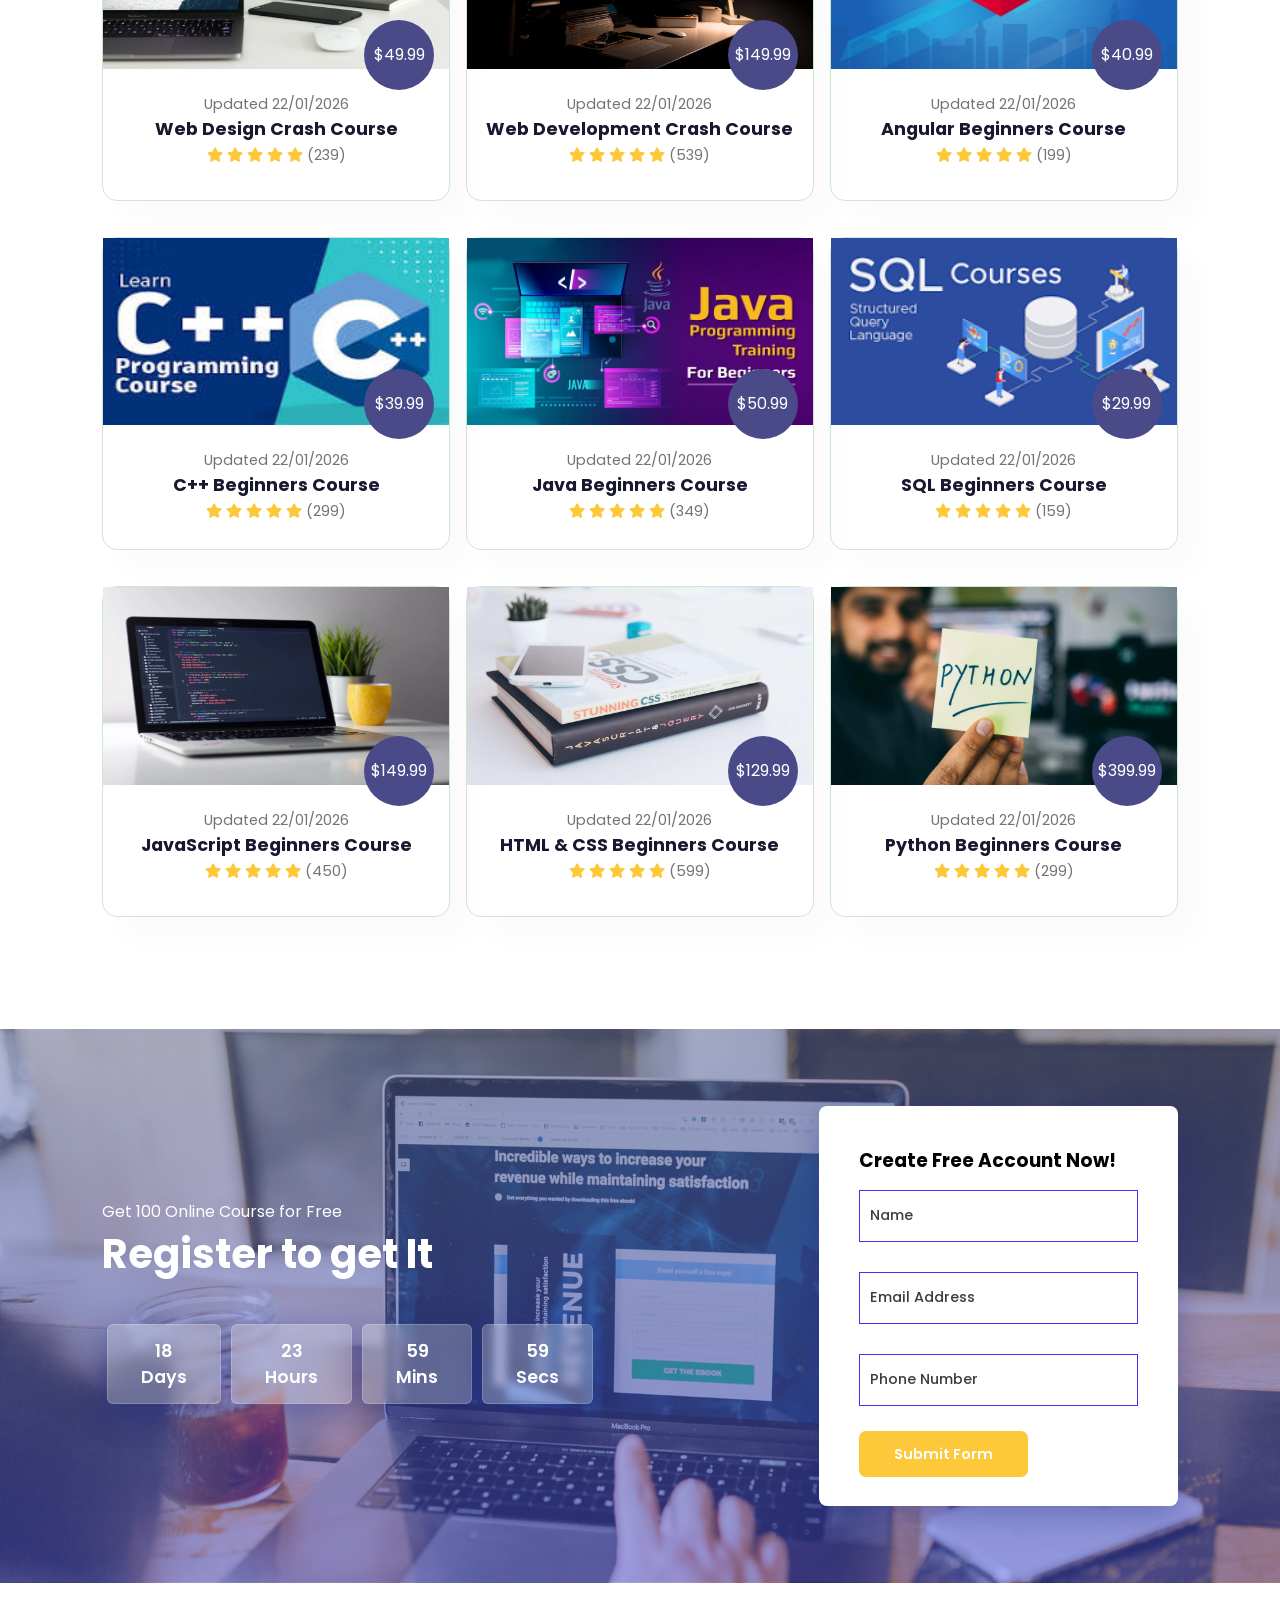
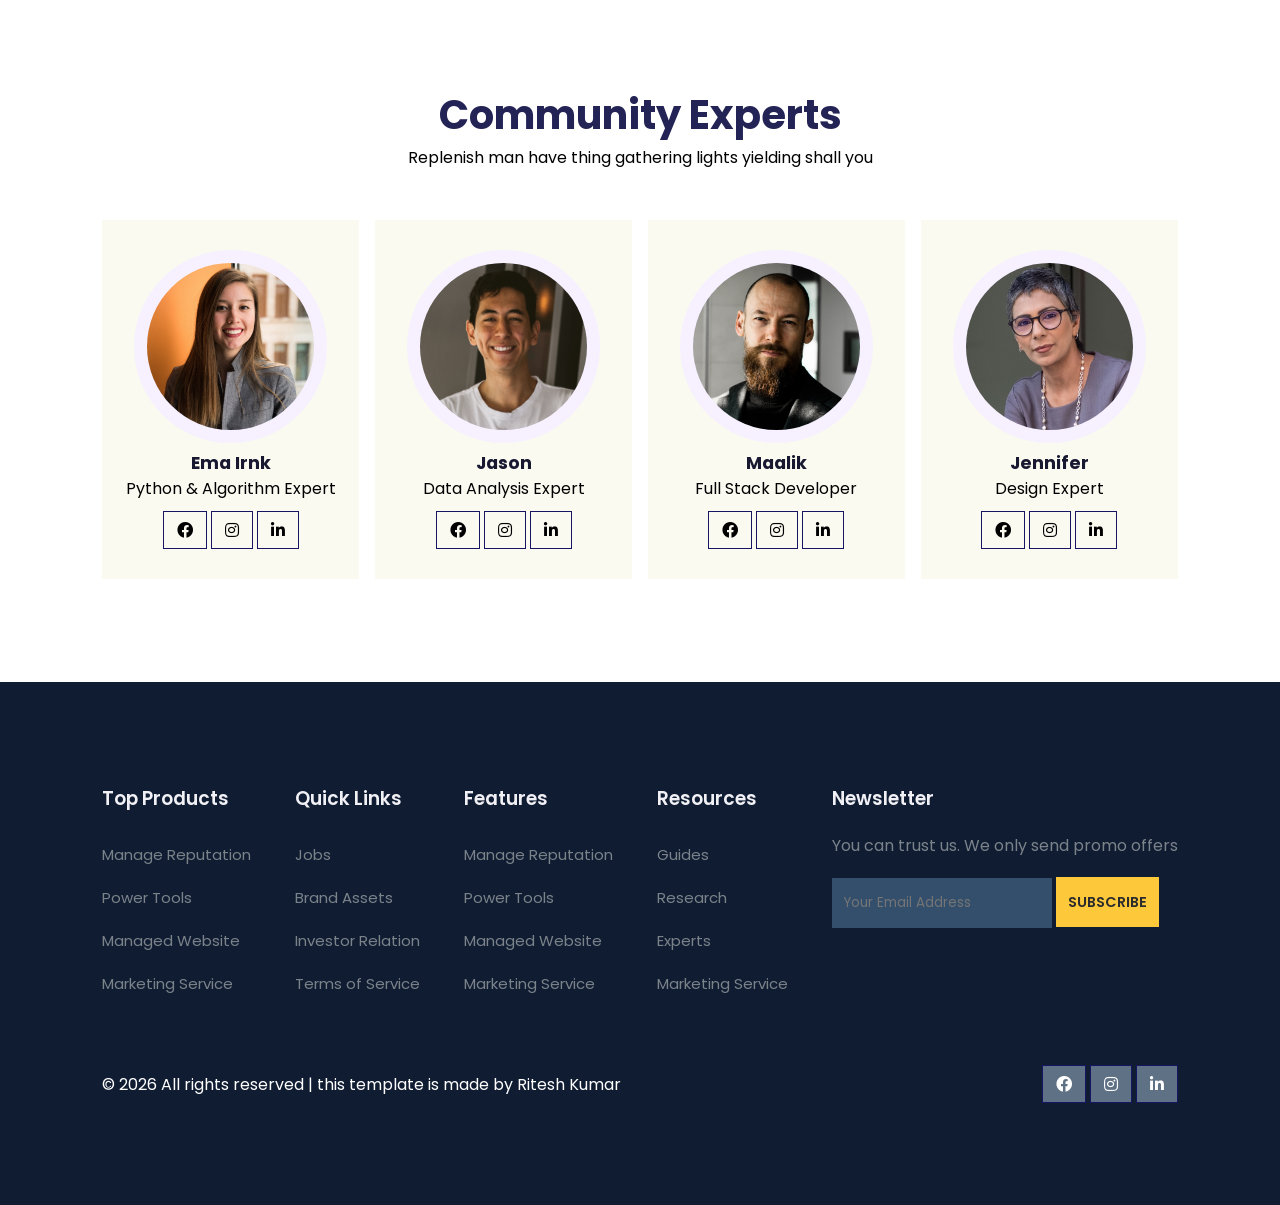
==== commit e99a96f9: "Updated website files" ====
--- a/index.html
+++ b/index.html
@@ -26,13 +26,14 @@
       <img src="img/logo.svg" alt="Logo" />
       <div class="navigation">
         <ul>
-          <li><a href="index.html">Home</a></li>
+          <i id="menu-close" class="fas fa-times"></i>
+          <li><a class="active" href="index.html">Home</a></li>
           <li><a href="about.html">About</a></li>
           <li><a href="blog.html">Blog</a></li>
           <li><a href="course.html">Courses</a></li>
           <li><a href="contact.html">Contact</a></li>
         </ul>
-        <img src="img/menu.png" alt="hamburger">
+        <img id="menu-btn" src="img/menu.png" alt="hamburger">
       </div>
     </nav>
 
@@ -248,11 +249,11 @@
           </div>
           <div class="date">
             59 <br />
-            Minutes
+            Mins
           </div>
           <div class="date">
             59 <br />
-            Seconds
+            Secs
           </div>
         </div>
       </div>
@@ -354,7 +355,6 @@
           <a href="#" class="yellow">SUBSCRIBE</a>
         </div>
       </div>
-
       <div class="copyright">
         <p>&copy; 2026 All rights reserved | this template is made by Ritesh Kumar</p>
         <div class="pro-links">
@@ -365,8 +365,12 @@
       </div>
      </footer>
 
-    <script>
-      // Navaigation Bar
-    </script>
+    <script>$('#menu-btn').click(function () {
+  $('.navigation ul').addClass('active');
+});
+
+$('#menu-close').click(function () {
+  $('.navigation ul').removeClass('active');
+});</script>
   </body>
 </html>
--- a/css/style.css
+++ b/css/style.css
@@ -45,6 +45,17 @@
   width: 150px;
   cursor: pointer;
 }
+nav .navigation {
+  display: flex;
+}
+#menu-btn {
+  width: 30px;
+  height: 30px;
+  display: none;
+}
+#menu-close {
+  display: none;
+}
 nav .navigation ul {
   display: flex;
   justify-content: flex-end;
@@ -60,6 +71,7 @@
   font-size: 16px;
   font-weight: 500;
 }
+nav .navigation ul li a.active,
 nav .navigation ul li a:hover {
   color: #fdc93b;
 }
@@ -248,26 +260,28 @@
   font-weight: 600;
 }
 
-#registration .form{
+#registration .form {
   background: #fff;
   border-radius: 8px;
   display: flex;
   flex-direction: column;
   padding: 40px;
-   box-shadow: 0 8px 32px 0 rgba(31, 38, 135, 0.37);
-}
-#registration .form input{
+  box-shadow: 0 8px 32px 0 rgba(31, 38, 135, 0.37);
+}
+#registration .form input {
   margin: 15px 0;
   padding: 15px 10px;
   border: 1px solid rgb(84, 40, 241);
   outline: none;
 }
-#registration .form input::placeholder{
+#registration .form input::placeholder {
   color: #413c3c;
   font-weight: 500;
   font-size: 0.9rem;
 }
-#registration .form .btn{ margin-top: 20px;}
+#registration .form .btn {
+  margin-top: 20px;
+}
 #registration a.yellow {
   text-decoration: none;
   font-size: 0.9rem;
@@ -284,31 +298,39 @@
   background: #fff;
 }
 
-
 /* experts */
-#experts{
+#experts {
   padding: 8vw;
   text-align: center;
 }
-#experts .expert-box{
+#experts .expert-box {
   display: grid;
   grid-template-columns: repeat(auto-fit, minmax(250px, 1fr));
   grid-gap: 1rem;
   margin-top: 50px;
 }
-#experts .expert-box .profile{
+#experts .expert-box .profile {
   background: #fafaf1;
   padding: 30px 10px;
 }
-.pro-links{
+.pro-links {
   margin-top: 10px;
 }
-.pro-links i{ padding: 10px 13px; border: 1px solid rgb(21, 21, 100); cursor: pointer; transition: 0.3s ease;}
-.pro-links i:hover{background:rgb(21, 21, 100);  color: #fff; border: 1px solid rgb(21, 21, 100); cursor: pointer; }
-
+.pro-links i {
+  padding: 10px 13px;
+  border: 1px solid rgb(21, 21, 100);
+  cursor: pointer;
+  transition: 0.3s ease;
+}
+.pro-links i:hover {
+  background: rgb(21, 21, 100);
+  color: #fff;
+  border: 1px solid rgb(21, 21, 100);
+  cursor: pointer;
+}
 
 /* footer */
-footer{
+footer {
   padding: 8vw;
   background: #101c32;
   display: flex;
@@ -316,15 +338,15 @@
   align-items: flex-start;
   flex-wrap: wrap;
 }
-footer .footer-col{
+footer .footer-col {
   padding-bottom: 40px;
 }
-footer h3{
+footer h3 {
   color: rgb(241, 240, 245);
   font-weight: 600;
   padding-bottom: 20px;
 }
-footer li{
+footer li {
   list-style: none;
   color: #7b838a;
   padding: 10px 0;
@@ -332,16 +354,16 @@
   cursor: pointer;
   transition: 0.3s ease;
 }
-footer li:hover{
+footer li:hover {
   color: rgb(241, 240, 245);
 }
-footer p{
+footer p {
   color: #7b838a;
 }
-footer .subscribe{
+footer .subscribe {
   margin-top: 20px;
 }
-footer input{
+footer input {
   width: 220px;
   padding: 15px 12px;
   background: #334f6c;
@@ -349,7 +371,7 @@
   outline: none;
   color: #fff;
 }
-footer .subscribe a{
+footer .subscribe a {
   text-decoration: none;
   font-size: 0.9rem;
   padding: 15px 12px;
@@ -365,7 +387,7 @@
   color: rgb(21, 21, 100);
   background: #fff;
 }
-footer .copyright{
+footer .copyright {
   margin-top: 20px;
   display: flex;
   justify-content: space-between;
@@ -373,23 +395,154 @@
   width: 100%;
   flex-wrap: wrap;
 }
-footer .copyright p{ color: #fff;}
-footer .copyright .pro-links{
+footer .copyright p {
+  color: #fff;
+}
+footer .copyright .pro-links {
   margin-top: 0px;
 }
-footer .copyright .pro-links i{
+footer .copyright .pro-links i {
   background: #5f7185;
   color: #fff;
 }
-footer .copyright .pro-links i:hover{
+footer .copyright .pro-links i:hover {
   background: #fdc93b;
   color: #2c2c2c;
 }
 
-
 /* About */
+#about-home {
+  background-image:
+    linear-gradient(rgba(9, 5, 54, 0.3), rgba(5, 4, 46, 0.7)),
+    url("../img/back1.jpg");
+  width: 100%;
+  height: 60vh;
+  background-size: cover;
+  background-position: center;
+  display: flex;
+  flex-direction: column;
+  justify-content: center;
+  align-items: center;
+  text-align: center;
+}
+#about-home h2 {
+  color: #fff;
+  font-size: 2.2rem;
+  letter-spacing: 1px;
+}
+#about-container {
+  display: flex;
+  align-items: center;
+  padding: 8vw 8vw 2vw 8vw;
+}
+#about-container .about-img {
+  width: 60%;
+  padding-right: 60px;
+}
+#about-container .about-img img {
+  width: 100%;
+}
+#about-container .about-text {
+  width: 40%;
+}
+#about-container .about-text h2 {
+  color: #29303b;
+  padding-bottom: 15px;
+}
+#about-container .about-text p {
+  color: #686f7a;
+  font-weight: 300;
+}
+#about-container .about-text .about-fe {
+  display: flex;
+  justify-content: space-between;
+  align-items: flex-start;
+  margin-top: 30px;
+}
+#about-container .about-text .about-fe img {
+  width: 50px;
+  background-size: cover;
+  background-position: center;
+  margin-right: 20px;
+}
+#about-container .about-text .about-fe .fe-text {
+  width: 90%;
+}
+.fe-text h5 {
+  font-size: 16px;
+  color: #29303b;
+}
+
+#trust {
+  text-align: center;
+  padding: 8vw;
+}
+#trust .trust-img {
+  margin-top: 60px;
+  display: flex;
+  justify-content: space-between;
+  align-items: center;
+}
+#trust .trust-img img {
+  width: 90px;
+  height: auto;
+}
 
 /* Blog */
+#blog-container {
+  display: flex;
+  align-items: flex-start;
+  justify-content: space-between;
+  padding: 8vw;
+}
+#blog-container .blogs {
+  width: 60%;
+}
+.blogs img {
+  width: 100%;
+  border-radius: 19px;
+}
+.post {
+  padding-bottom: 60px;
+}
+.post h3 {
+  color: #29303b;
+  padding: 15px 0 10px 0;
+}
+#blog-container .cate {
+  width: 30%;
+}
+.post p {
+  color: #757373;
+  padding-bottom: 20px;
+}
+.cate h2 {
+  padding-bottom: 7px;
+}
+.cate a {
+  text-decoration: none;
+  color: #757373;
+  font-weight: 500;
+  line-height: 45px;
+}
+.btn-blue {
+  text-decoration: none;
+  background: rgb(21, 21, 100);
+  color: #fff;
+  border-radius: 5px;
+  font-weight: 600;
+  padding: 13px 35px;
+  font-size: 0.9rem;
+}
+
+#blog-container .blogpost {
+  width: 60%;
+  margin: 0 auto;
+}
+#blog-container .blogpost p {
+  text-align: justify;
+  padding-bottom: 60px;
+}
 
 /* Course_inner */
 
@@ -398,13 +551,170 @@
 /* responsive */
 
 @media (max-width: 769px) {
-  nav{
+  nav {
     padding: 15px 20px;
   }
-  nav img{
+  nav img {
     width: 130px;
   }
+  #menu-btn {
+    display: initial;
+  }
+  #menu-close {
+    display: initial;
+    font-size: 1.6rem;
+    color: #fff;
+    padding: 30px 0 20px 20px;
+  }
+  nav .navigation ul {
+    display: flex;
+    flex-direction: column;
+    justify-content: flex-start;
+    align-items: flex-start;
+    position: absolute;
+    top: 0;
+    right: -220px;
+    width: 220px;
+    background: rgba(17, 20, 104, 0.45);
+    height: 100vh;
+    backdrop-filter: blur(4.5px);
+    border: 1px solid rgba(255, 255, 255, 0.18);
+    transition: 0.3s ease;
+  }
+  nav .navigation ul.active {
+    right: 0;
+  }
+  nav .navigation ul li {
+    padding: 20px 0 20px 40px;
+    margin-left: 0;
+  }
+  nav .navigation ul li a {
+    color: #fff;
+  }
+  #home {
+    padding-top: 0;
+  }
+  #home p {
+    width: 90%;
+  }
+  #features {
+    padding: 8vw 4vw 0 4vw;
+  }
+  #course {
+    padding: 8vw 4vw 0 4vw;
+  }
+  #registration {
+    margin-top: 8vw;
+    padding: 6vw 4vw 6vw 4vw;
+  }
+  #registration .reminder .time {
+    display: flex;
+    flex-wrap: wrap;
+    margin-top: 40px;
+  }
+  #experts {
+    padding: 8vw 8vw 4vw 8vw;
+    text-align: center;
+  }
+  footer .copyright .pro-links {
+    margin-top: 15px;
+  }
+
+  /* About */
+  #about-container {
+    padding: 8vw 4vw 2vw 4vw;
+  }
+  #about-container .about-img {
+    padding-right: 30px;
+  }
+  #trust .trust-img img {
+    width: 50px;
+    height: auto;
+  }
+
+  /* Blog */
+  #blog-container {
+    padding: 8vw 4vw;
+  }
+
+  #blog-container .blogpost {
+    width: 100%;
+    margin-top: 30px;
+  }
+  #blog-container .blogpost img {
+    width: 100%;
+    height: 50vh;
+    object-fit: cover;
+  }
 }
 
 @media (max-width: 475px) {
-}
+  #registration {
+    display: flex;
+    flex-direction: column;
+    justify-content: center;
+    align-items: center;
+    text-align: center;
+  }
+  #registration .reminder .time {
+    display: flex;
+    flex-wrap: wrap;
+    justify-content: center;
+    align-items: center;
+    margin-top: 20px;
+    margin-bottom: 20px;
+  }
+
+  /* About */
+  #about-container {
+    flex-direction: column-reverse;
+  }
+  #about-container .about-img {
+    width: 100%;
+    padding-right: 0px;
+  }
+  #about-container .about-text {
+    width: 100%;
+    padding-bottom: 20px;
+  }
+  #trust .trust-img {
+    margin-top: 40px;
+    display: flex;
+    justify-content: center;
+    align-items: center;
+    flex-wrap: wrap;
+  }
+  #trust .trust-img img {
+    width: 60px;
+    margin: 10px 25px;
+    height: auto;
+  }
+
+  /* Blog */
+  #blog-container {
+    flex-direction: column;
+  }
+  #blog-container .blogs {
+    width: 100%;
+  }
+  #blog-container .cate {
+    width: 100%;
+  }
+
+  #blog-container .blogpost {
+    width: 100%;
+    margin-top: 50px;
+  }
+  #blog-container .blogpost img {
+    width: 100%;
+    height: 50vh;
+    object-fit: cover;
+  }
+}
+
+@media (max-width: 376px) {
+  footer input {
+    width: 100%;
+    margin-bottom: 20px;
+  }
+}
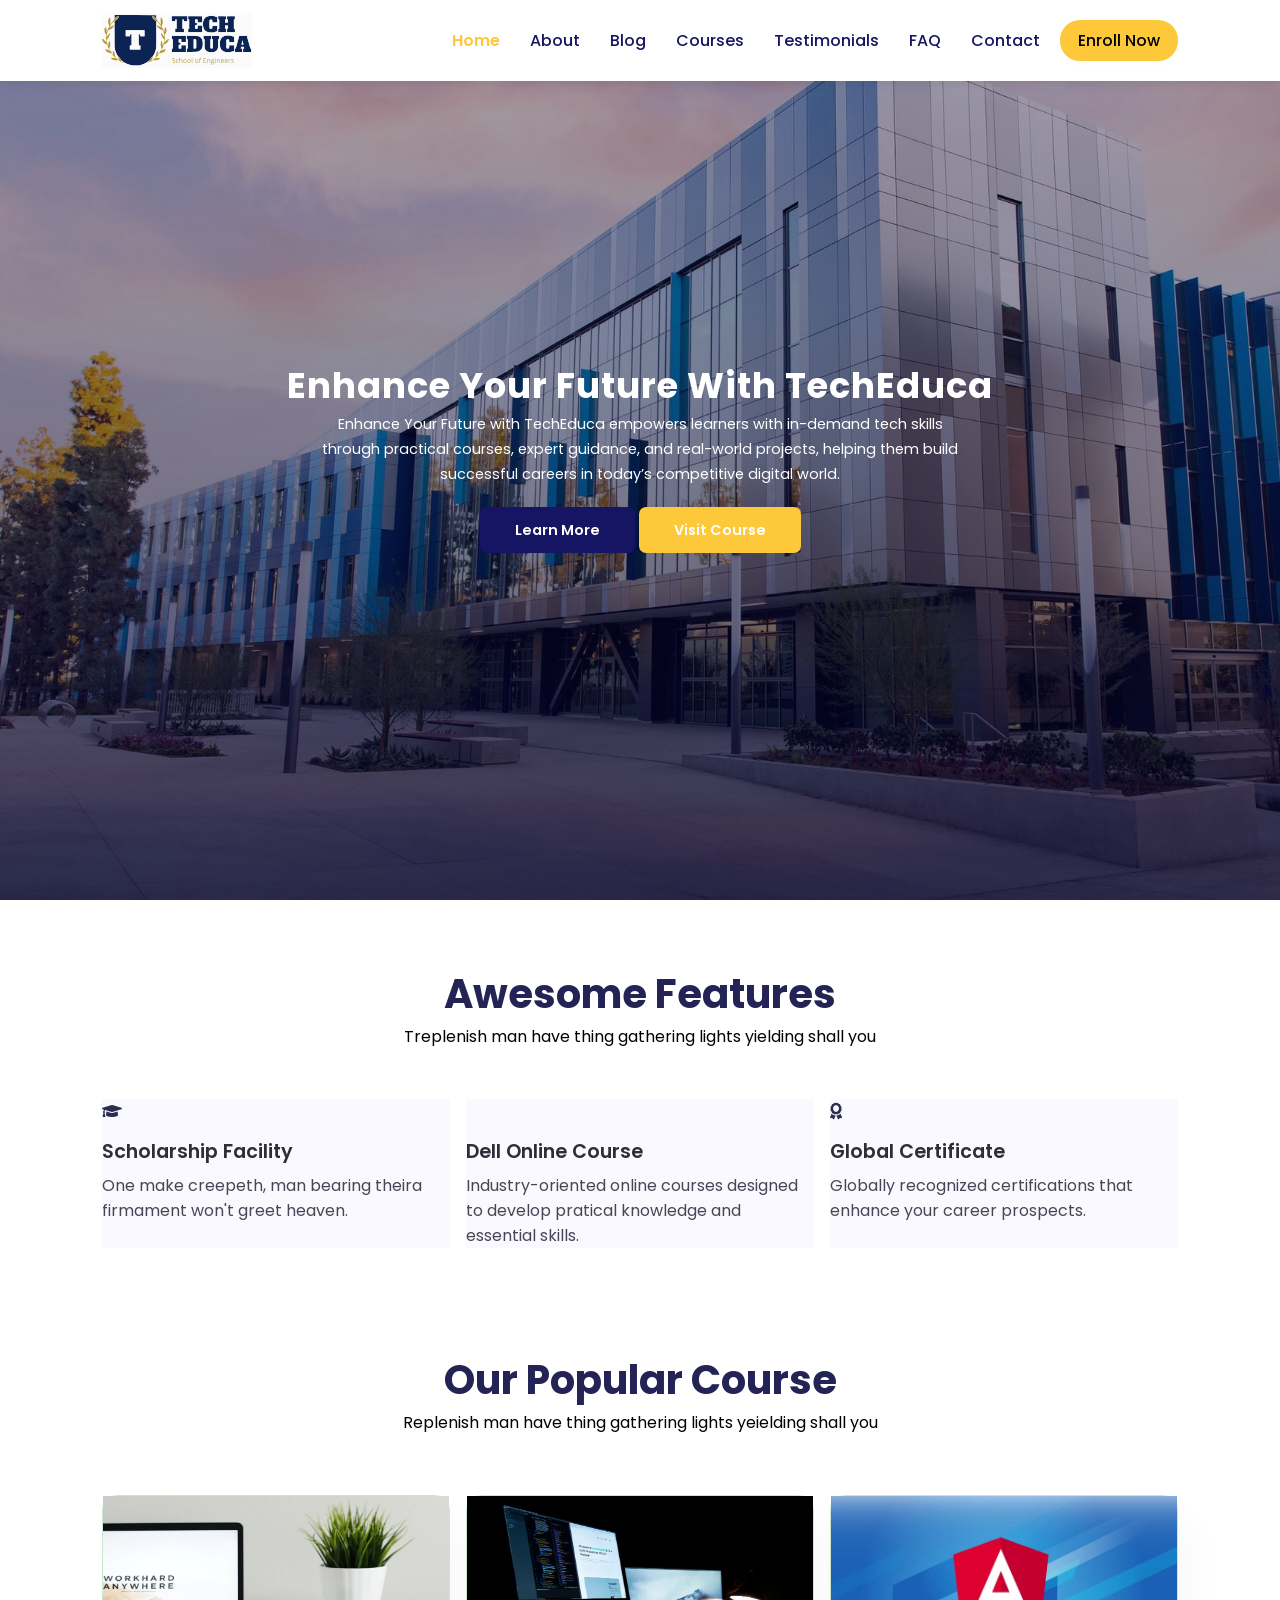
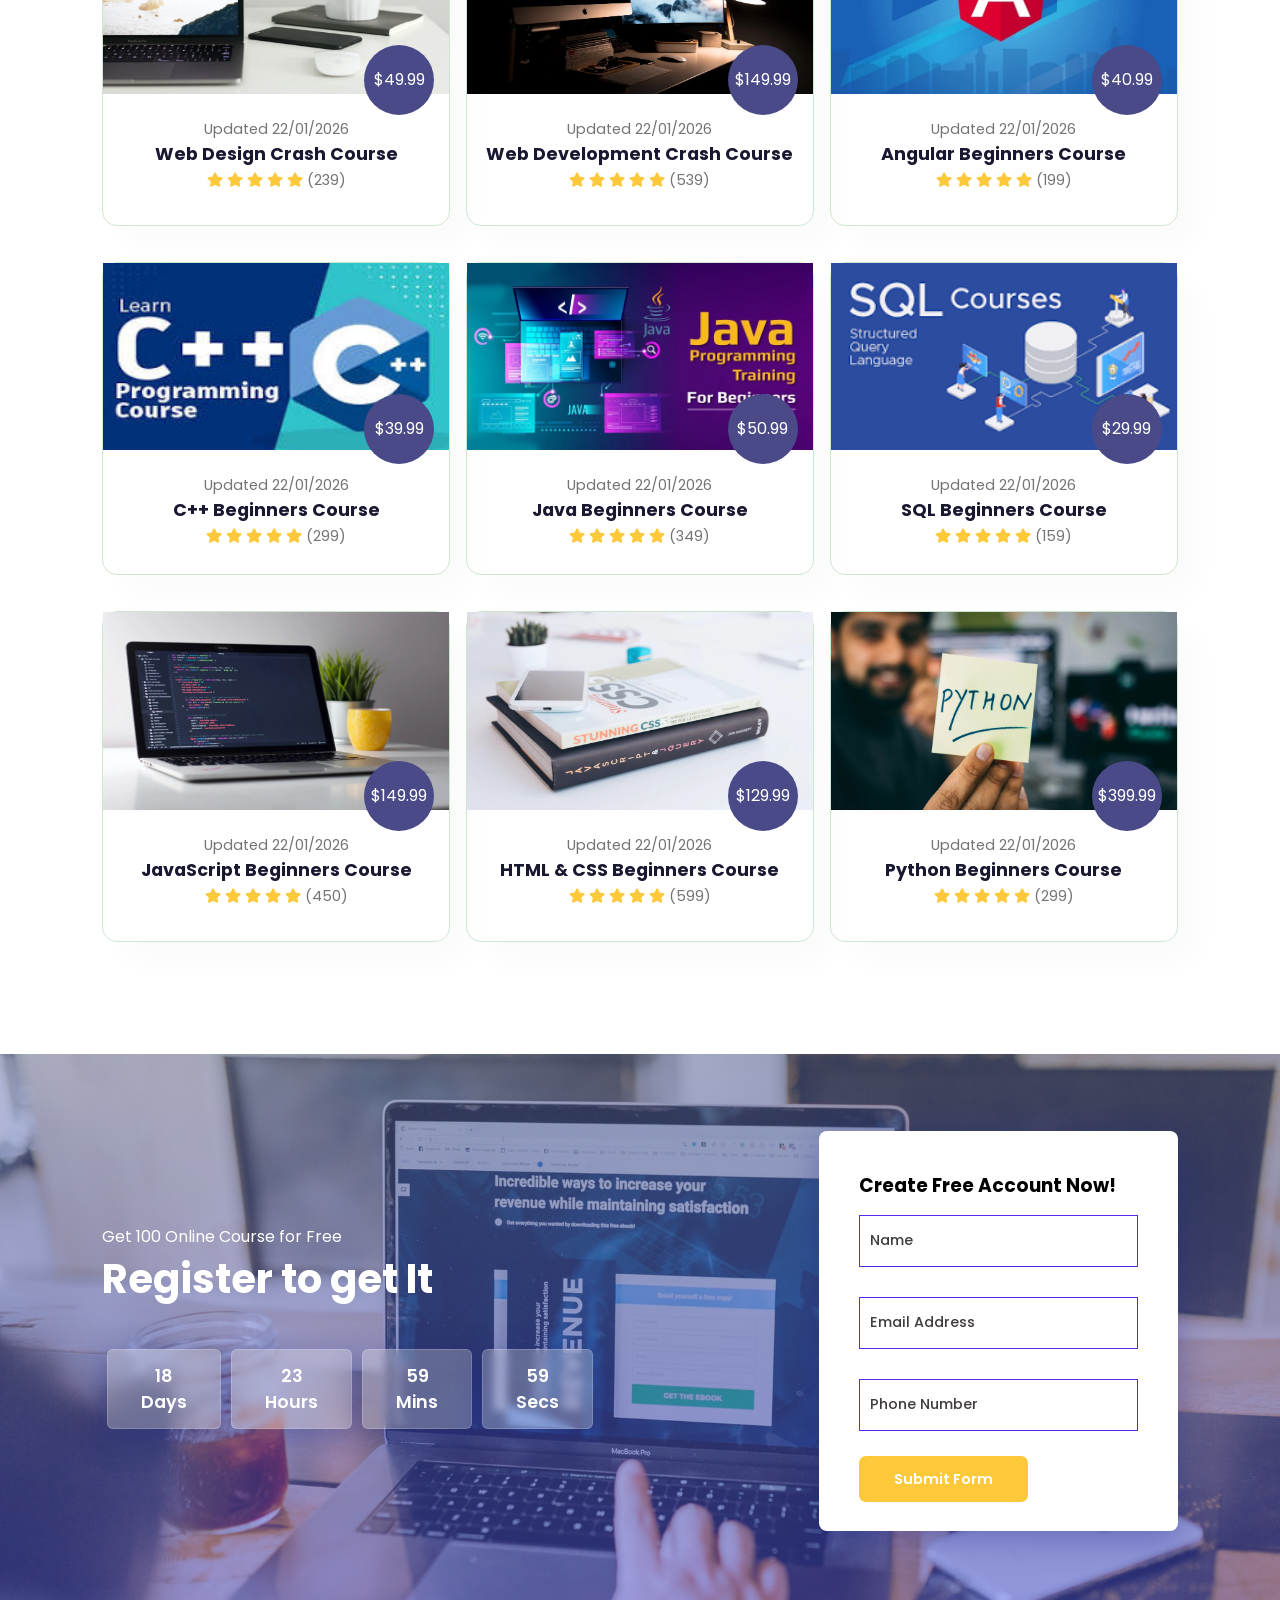
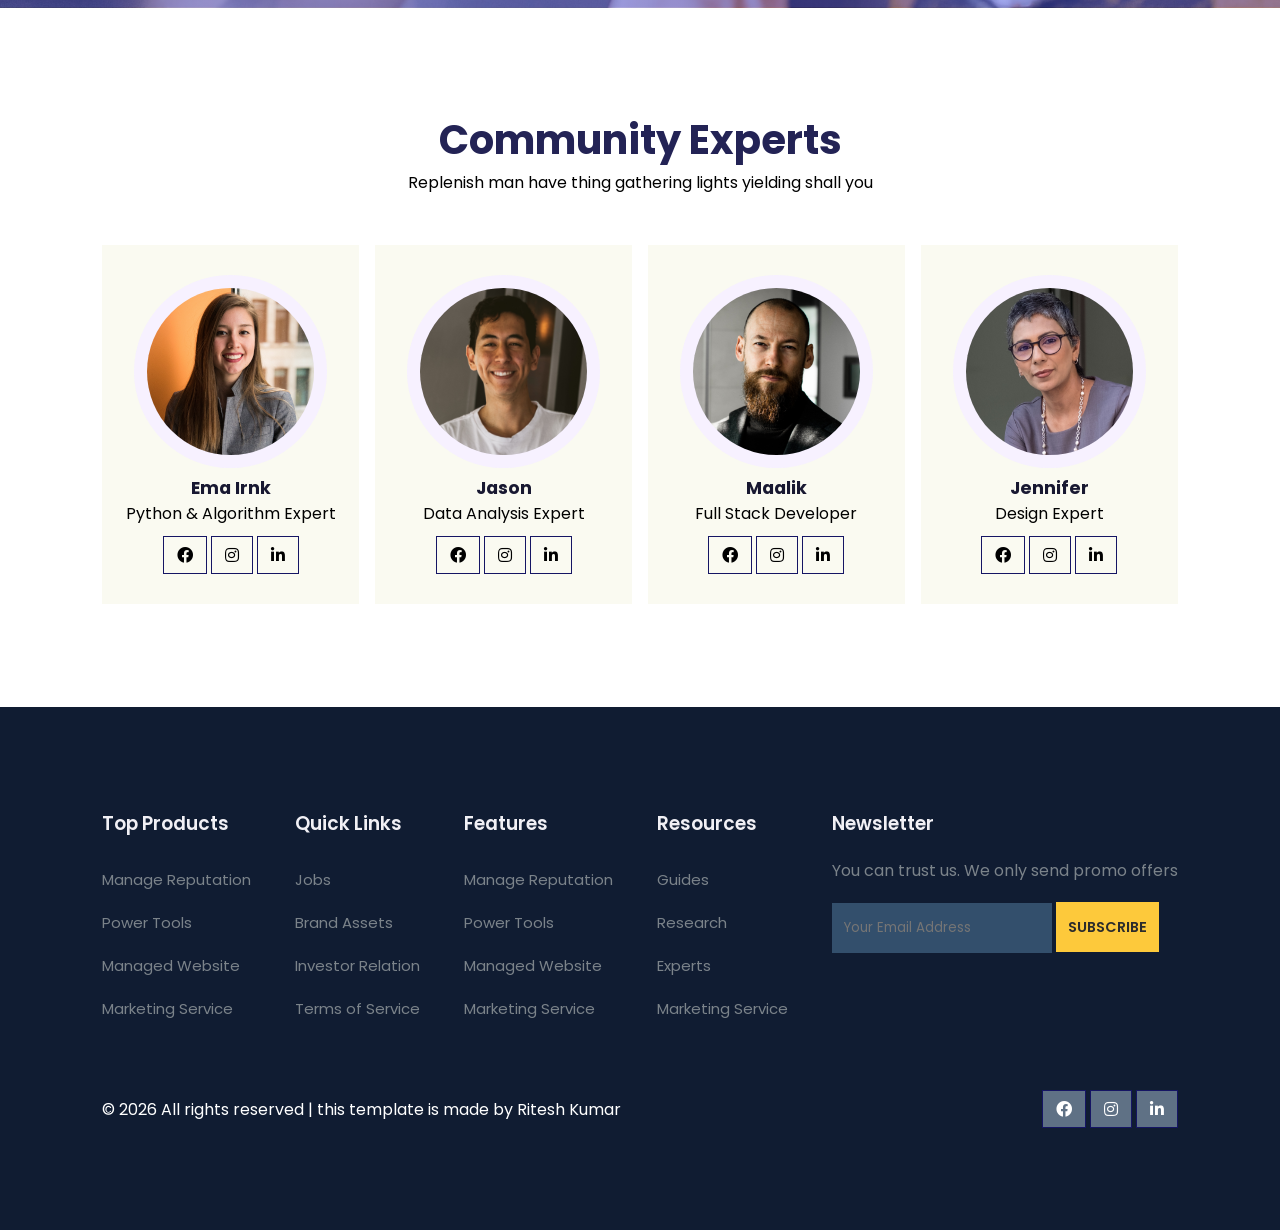
==== commit 474a5904: "Updated navbar design / layout" ====
--- a/index.html
+++ b/index.html
@@ -31,8 +31,11 @@
           <li><a href="about.html">About</a></li>
           <li><a href="blog.html">Blog</a></li>
           <li><a href="course.html">Courses</a></li>
+          <li><a href="testimonials.html">Testimonials</a></li>
+          <li><a href="faq.html">FAQ</a></li>
           <li><a href="contact.html">Contact</a></li>
         </ul>
+        <a href="#" class="btn1">Enroll Now</a>
         <img id="menu-btn" src="img/menu.png" alt="hamburger">
       </div>
     </nav>
@@ -41,10 +44,7 @@
     <section id="home">
       <h2>Enhance Your Future With TechEduca</h2>
       <p>
-        Lorem ipsum dolor sit amet consectetur adipisicing elit. Vero
-        necessitatibus, expedita fugiat, illum assu vel dolores recusandae unde
-        quae eum beatae! Esse ut officia magnam illum, id laudantium obcaecati
-        ducimus!
+        Enhance Your Future with TechEduca empowers learners with in-demand tech skills through practical courses, expert guidance, and real-world projects, helping them build successful careers in today’s competitive digital world.
       </p>
       <div class="btn">
         <a class="blue" href="#">Learn More</a>
@@ -54,28 +54,28 @@
 
     <!-- features -->
     <section id="features">
-      <h1>Awesome FEatures</h1>
-      <p>TReplenish man have thing gathering lights yielding shall you</p>
+      <h1>Awesome Features</h1>
+      <p>Treplenish man have thing gathering lights yielding shall you</p>
       <div class="fea-base">
         <div class="fea-box">
           <i class="fas fa-graduation-cap"></i>
           <h3>Scholarship Facility</h3>
           <p>
-            One make creepeth, man bearing theira firmament won't greet heaven
+            One make creepeth, man bearing theira firmament won't greet heaven.
           </p>
         </div>
         <div class="fea-box">
           <i class="fas fa-file-certificate"></i>
           <h3>Dell Online Course</h3>
           <p>
-            One make creepeth, man bearing theira firmament won't greet heaven
+            Industry-oriented online courses designed to develop pratical knowledge and essential skills.
           </p>
         </div>
         <div class="fea-box">
           <i class="fas fa-award"></i>
           <h3>Global Certificate</h3>
           <p>
-            One make creepeth, man bearing theira firmament won't greet heaven
+            Globally recognized certifications that enhance your career prospects.
           </p>
         </div>
       </div>
--- a/css/style.css
+++ b/css/style.css
@@ -31,6 +31,7 @@
 /* Navigation */
 nav {
   position: fixed;
+  top: 0;
   width: 100%;
   background-color: #fff;
   display: flex;
@@ -38,7 +39,7 @@
   justify-content: space-between;
   align-items: center;
   padding: 1vw 8vw;
-  box-shadow: 2px 2px 10px rgba(0, 0, 0, 0.15);
+  box-shadow: 2px 2px 10px rgba(0, 0, 0, 0.08);
   z-index: 1000;
 }
 nav img {
@@ -71,10 +72,14 @@
   font-size: 16px;
   font-weight: 500;
 }
-nav .navigation ul li a.active,
-nav .navigation ul li a:hover {
+nav .navigation ul li a.active {
   color: #fdc93b;
-}
+  font-weight: 600;
+}
+nav .navigation ul li a:hover{ color: #fdc93b; transform: translateY(-2px);}
+
+.btn1{ background: #fdc93b; padding: 8px 18px; border-radius: 20px; text-decoration: none; color: #000; font-weight: 500; margin-left: 20px; box-shadow: 0 4px 10px rgba(0, 0, 0, 0.01); transition: 0.3s;}
+.btn1:hover{ background: #e0b52f; transform: translateY(-2px);}
 
 /* Home */
 #home {
@@ -591,6 +596,9 @@
   nav .navigation ul li a {
     color: #fff;
   }
+
+  .btn1{ margin-right: 8px;}
+
   #home {
     padding-top: 0;
   }
